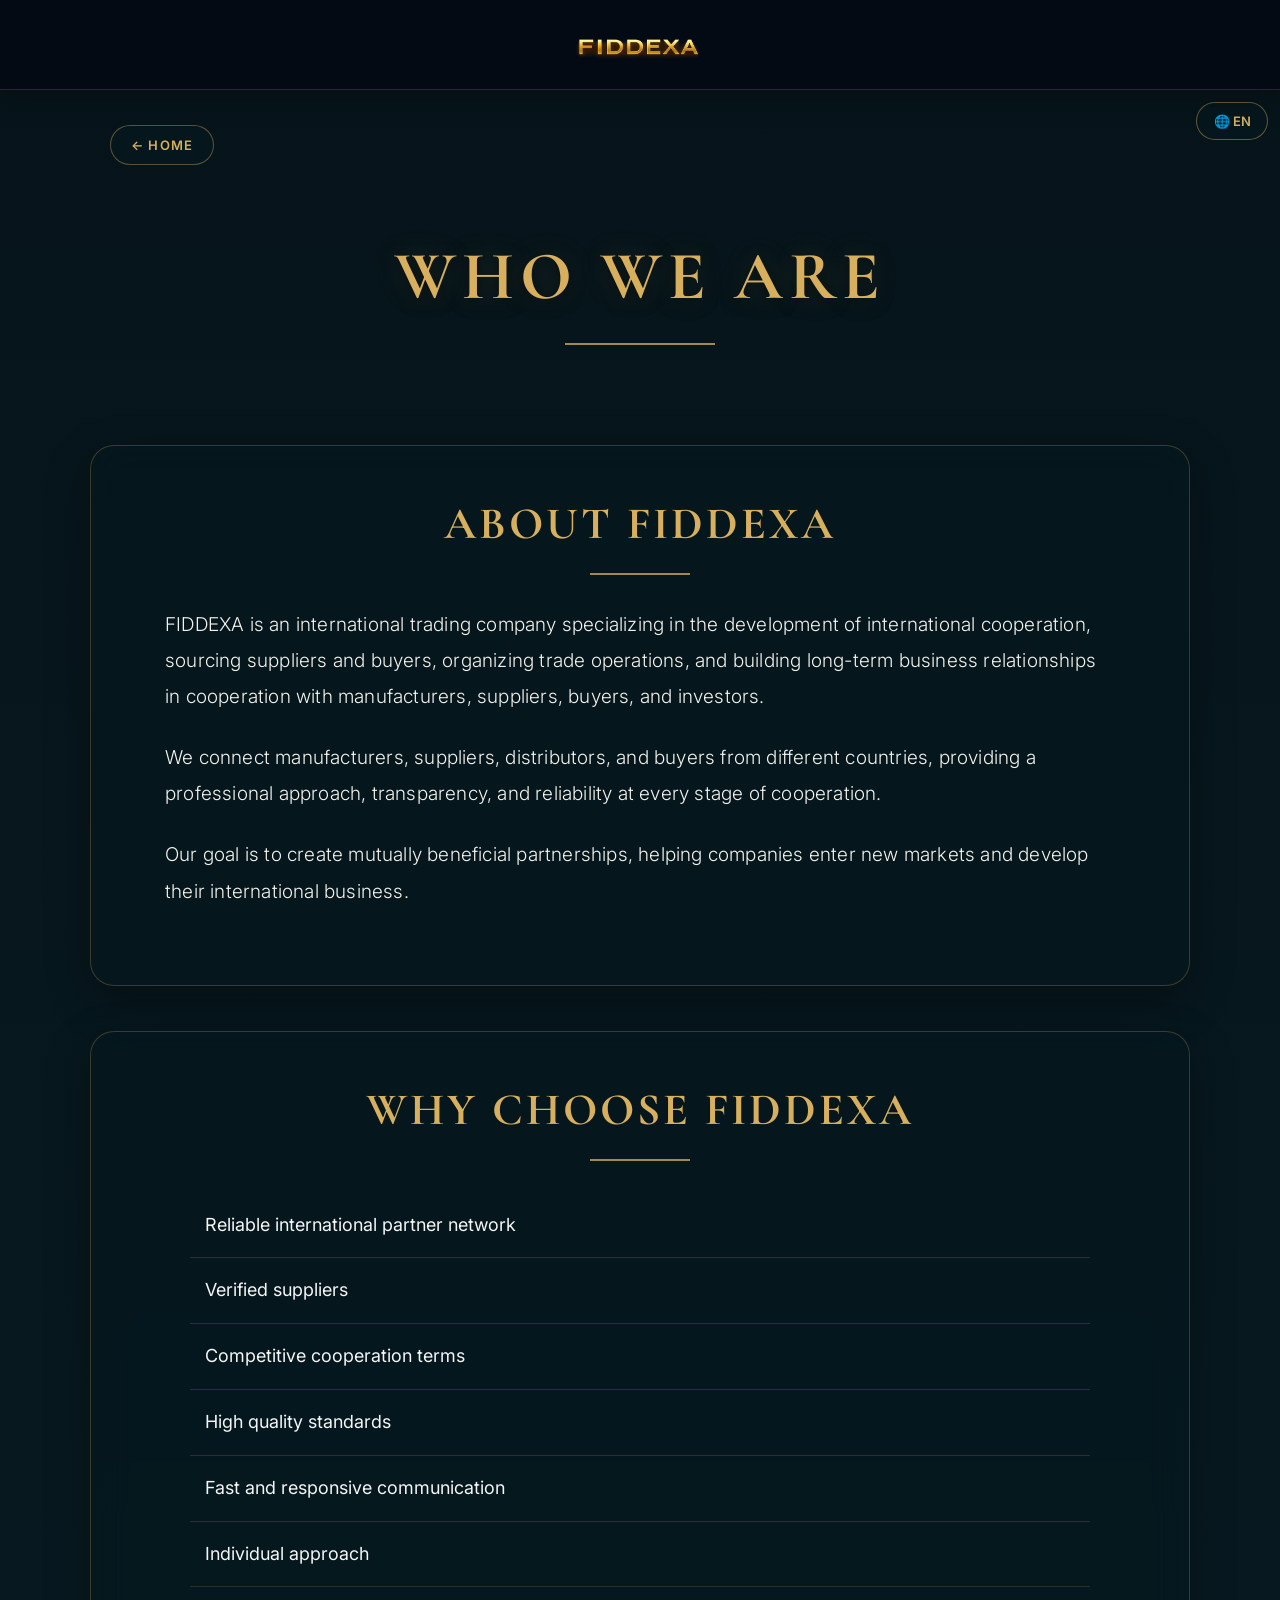
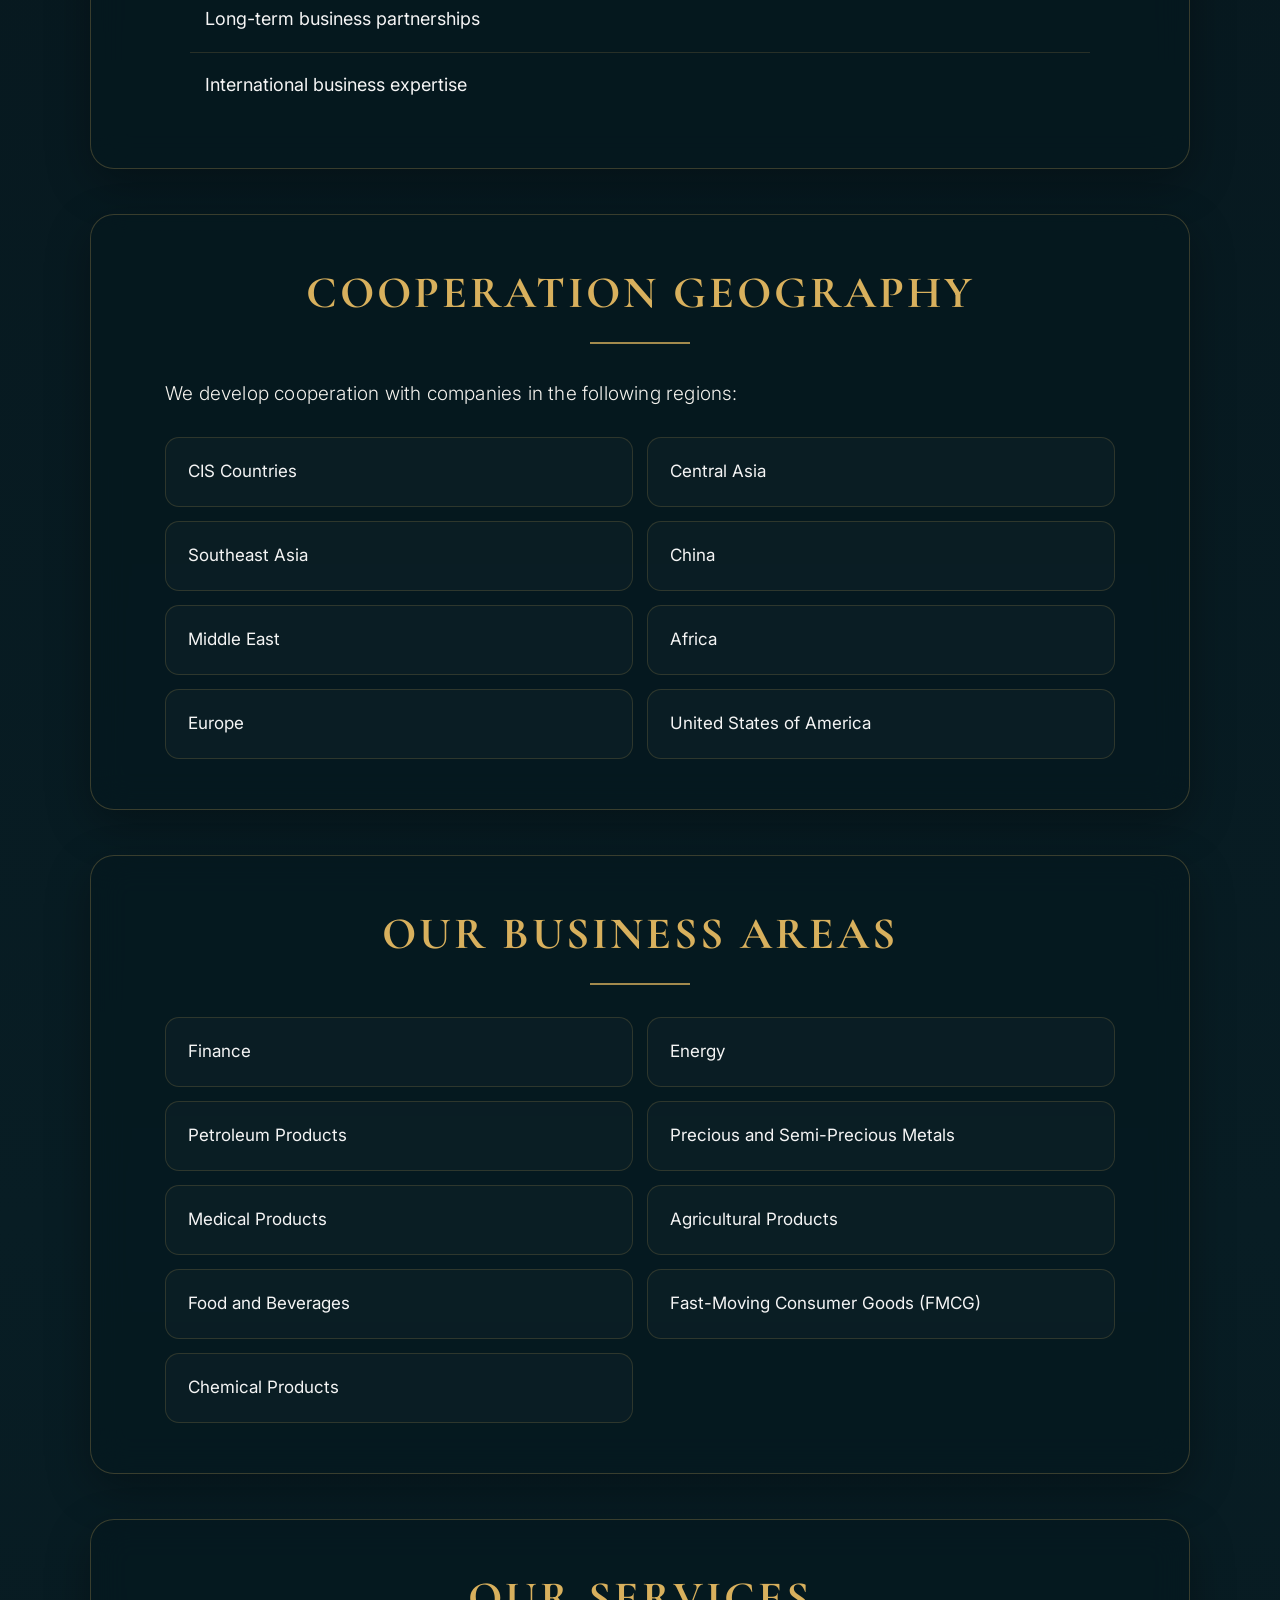
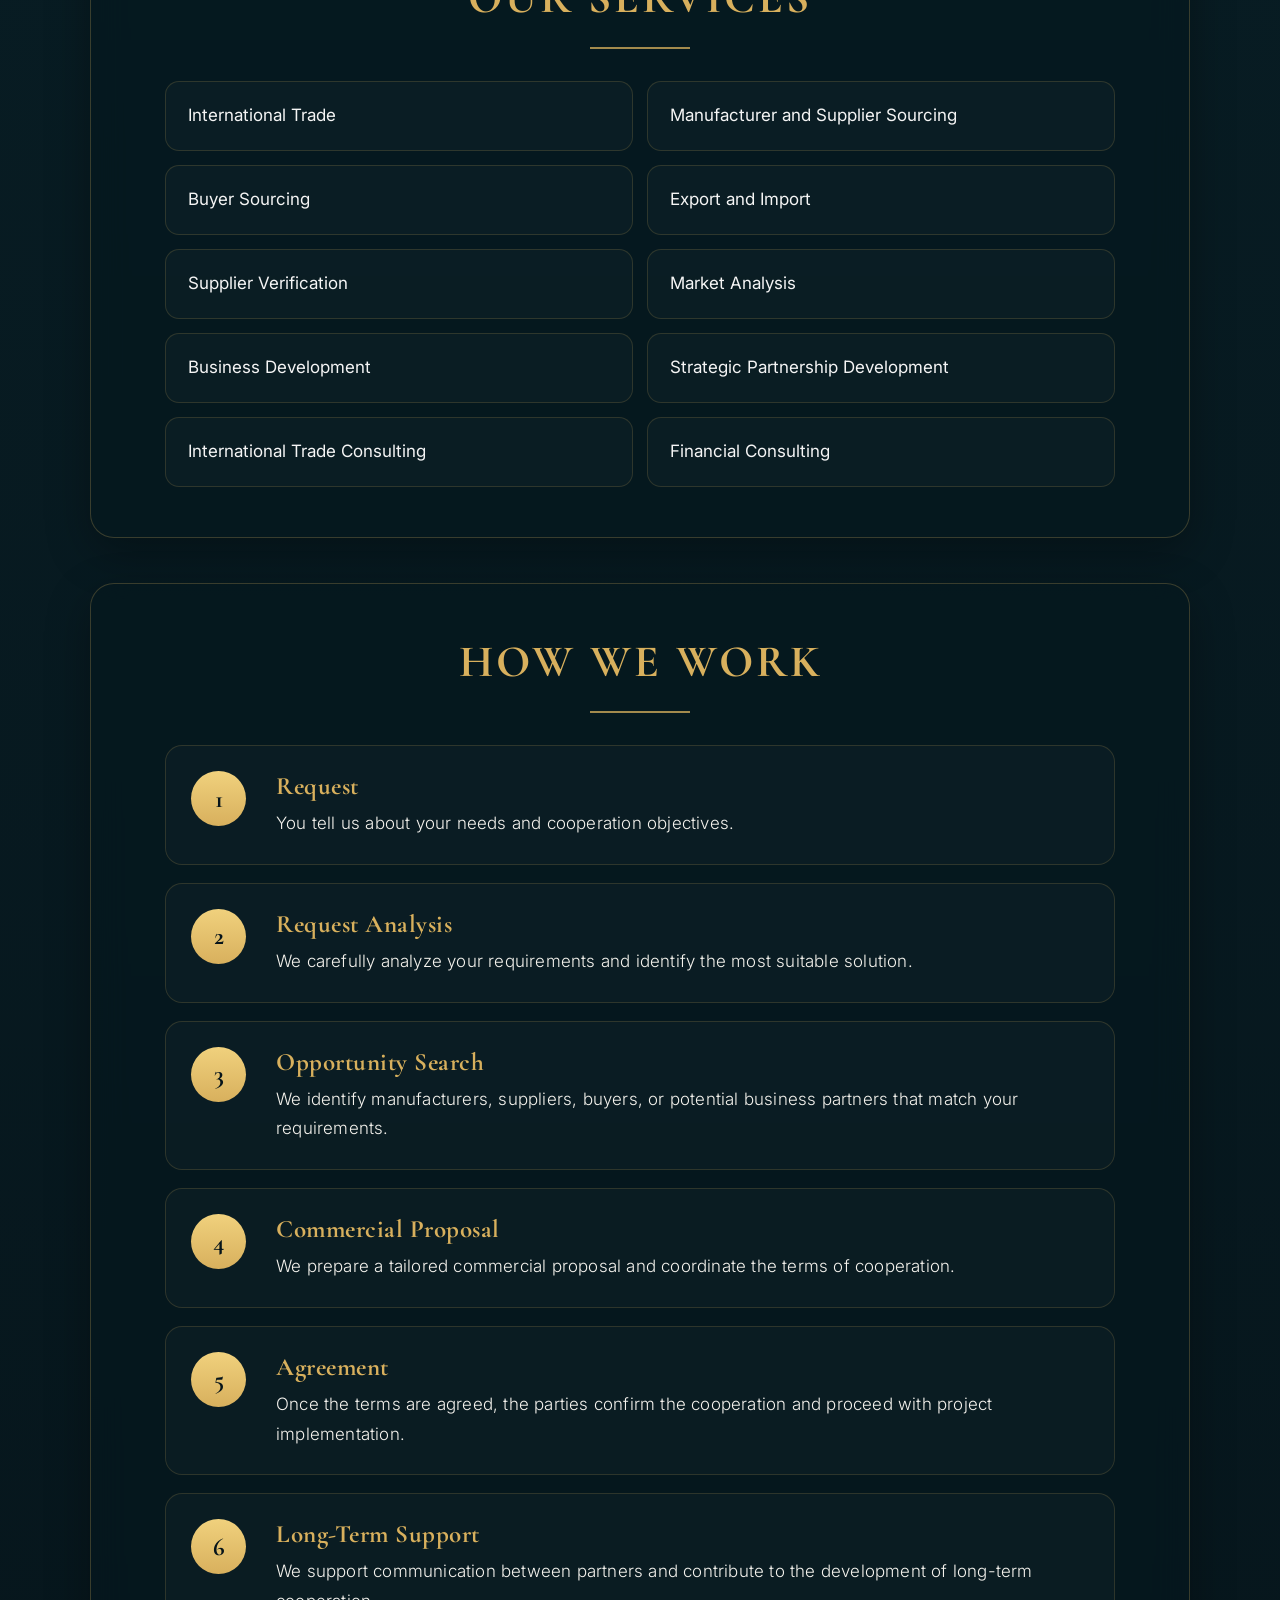
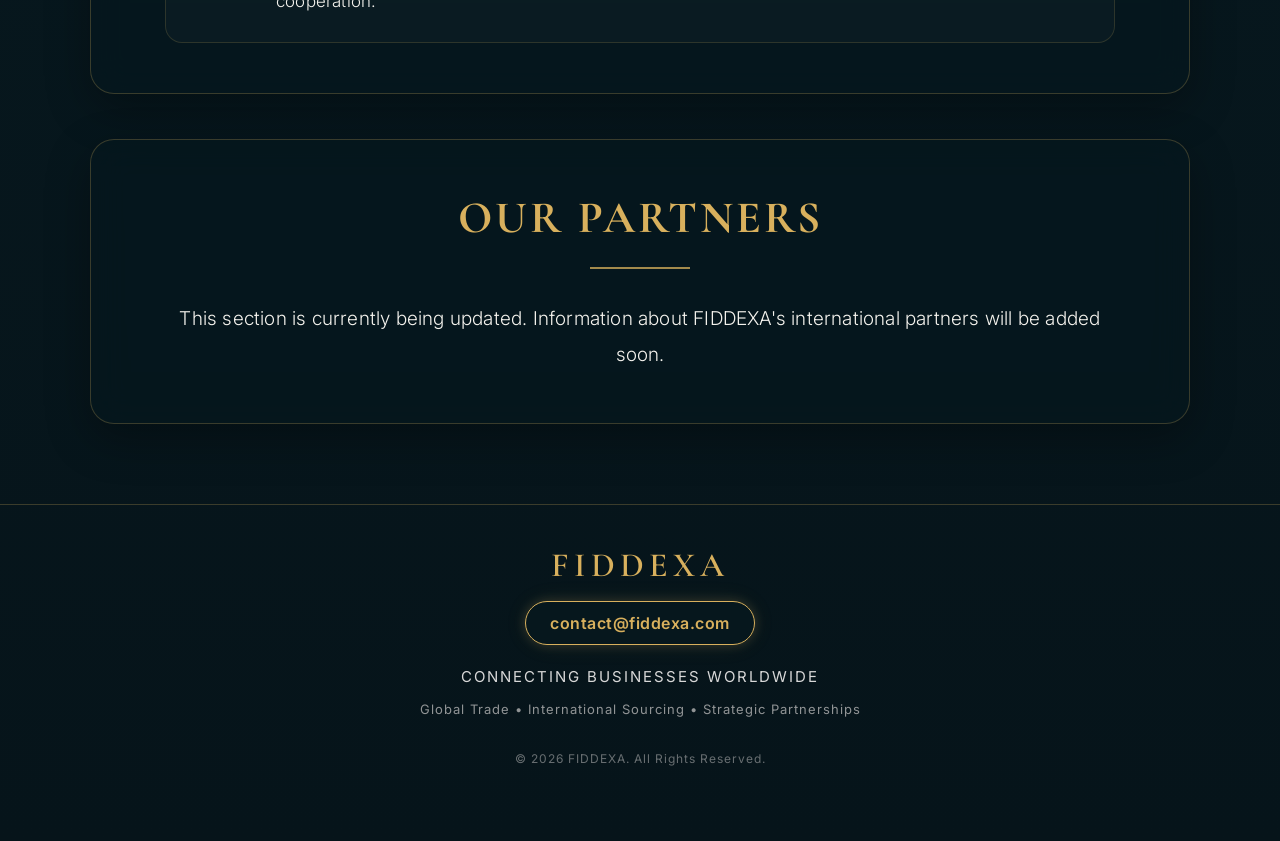
==== about.html @ 06b6c402 "Fix media query syntax in about.html" ====
<!DOCTYPE html>
<html lang="en">

<head>

<meta charset="UTF-8">
<meta name="viewport" content="width=device-width, initial-scale=1.0">

<title>Who We Are | FIDDEXA</title>

<meta name="description"
content="Learn about FIDDEXA, our international business network, areas of expertise, services and approach to global cooperation.">

<link rel="icon" type="image/x-icon" href="favicon.ico">
<link rel="icon" type="image/png" sizes="16x16" href="favicon-16x16.png">
<link rel="icon" type="image/png" sizes="32x32" href="favicon-32x32.png">
<link rel="apple-touch-icon" sizes="180x180" href="apple-touch-icon.png">
<link rel="manifest" href="site.webmanifest">

<meta name="theme-color" content="#06141a">

<link rel="preconnect" href="https://fonts.googleapis.com">
<link rel="preconnect" href="https://fonts.gstatic.com" crossorigin>

<link href="https://fonts.googleapis.com/css2?family=Cormorant+Garamond:wght@500;600;700&family=Inter:wght@300;400;500;600&display=swap" rel="stylesheet">

<style>

/* =========================
   BASIC SETTINGS
========================= */

*{
    margin:0;
    padding:0;
    box-sizing:border-box;
}

html{
    scroll-behavior:smooth;
}

body{
    padding-top:90px;

    background:
    linear-gradient(
        180deg,
        #06141a 0%,
        #081d24 50%,
        #06141a 100%
    );

    font-family:'Inter',sans-serif;
    color:#f5f5f5;

    overflow-x:hidden;
}

.container{
    width:100%;
    max-width:1920px;
    margin:0 auto;
    padding-bottom:50px;
}


/* =========================
   FIXED HEADER
========================= */

.top-header{
    position:fixed;

    top:0;
    left:0;

    width:100%;
    height:90px;

    display:flex;
    align-items:center;
    justify-content:center;

    padding-top:16px;

    background:rgba(4,10,20,.88);

    backdrop-filter:blur(12px);
    -webkit-backdrop-filter:blur(12px);

    border-bottom:
    1px solid rgba(216,176,93,.18);

    box-shadow:
    0 8px 30px rgba(0,0,0,.25);

    z-index:9999;
}

.logo-link{
    display:inline-block;
}

.logo-link img{
    width:230px;
    height:auto;
    display:block;

    transition:
    transform .3s ease,
    filter .3s ease;
}

.logo-link img:hover{
    transform:scale(1.04);

    filter:
    drop-shadow(
        0 0 18px rgba(216,176,93,.65)
    );
}


/* =========================
   LANGUAGE SWITCHER
========================= */

.language-switcher{
    position:fixed;

    top:102px;
    right:12px;

    z-index:9000;
}

.lang-btn{
    width:72px;
    height:38px;

    padding:0;

    display:flex;
    align-items:center;
    justify-content:center;
    gap:5px;

    background:rgba(6,24,30,.94);

    color:#d8b05d;

    border:
    1px solid rgba(216,176,93,.45);

    border-radius:999px;

    font-family:'Inter',sans-serif;

    font-size:13px;
    font-weight:600;

    cursor:pointer;

    backdrop-filter:blur(12px);
    -webkit-backdrop-filter:blur(12px);
}

.lang-menu{
    display:none;

    position:absolute;

    top:52px;
    right:0;

    width:140px;

    background:rgba(6,24,30,.98);

    border:
    1px solid rgba(216,176,93,.35);

    border-radius:14px;

    overflow:hidden;

    box-shadow:
    0 12px 30px rgba(0,0,0,.45);
}

.lang-menu a{
    display:block;

    padding:11px 15px;

    color:#ffffff;

    text-decoration:none;

    font-size:14px;
    font-weight:500;

    transition:
    background .25s ease,
    color .25s ease;
}

.lang-menu a:hover{
    background:
    rgba(216,176,93,.15);

    color:#d8b05d;
}


/* =========================
   BACK BUTTON
========================= */

.back-wrap{
    width:100%;
    max-width:1100px;

    margin:35px auto 20px;

    padding:0 20px;
}

.back-btn{
    display:inline-flex;

    align-items:center;
    justify-content:center;

    gap:9px;

    padding:11px 20px;

    border:
    1px solid rgba(216,176,93,.40);

    border-radius:999px;

    background:
    rgba(6,24,30,.70);

    color:#d8b05d;

    text-decoration:none;

    font-size:13px;
    font-weight:600;

    letter-spacing:1.2px;

    transition:
    transform .3s ease,
    background .3s ease,
    border-color .3s ease;
}

.back-btn:hover{
    transform:translateX(-3px);

    background:
    rgba(216,176,93,.10);

    border-color:#d8b05d;
}


/* =========================
   PAGE TITLE
========================= */

.page-intro{
    max-width:1100px;

    margin:25px auto 55px;

    padding:45px 25px;

    text-align:center;
}

.page-intro h1{
    font-family:
    'Cormorant Garamond',serif;

    font-size:68px;
    font-weight:700;

    letter-spacing:6px;

    color:#d8b05d;

    text-transform:uppercase;

    text-shadow:
    0 3px 15px rgba(0,0,0,.60),
    0 0 30px rgba(216,176,93,.18);
}

.page-intro-line{
    width:150px;
    height:2px;

    margin:25px auto 0;

    background:#d8b05d;

    opacity:.75;
}


/* =========================
   CONTENT SECTIONS
========================= */

.section{
    max-width:1100px;

    margin:0 auto 45px;

    padding:50px 55px;

    background:
    rgba(6,24,30,.64);

    backdrop-filter:blur(18px);
    -webkit-backdrop-filter:blur(18px);

    border:
    1px solid rgba(216,176,93,.25);

    border-radius:24px;

    box-shadow:
    0 15px 45px rgba(0,0,0,.30);
}

.section h2{
    font-family:
    'Cormorant Garamond',serif;

    font-size:45px;
    font-weight:700;

    text-align:center;

    letter-spacing:3px;

    text-transform:uppercase;

    color:#d8b05d;

    margin-bottom:22px;
}

.gold-line{
    width:100px;
    height:2px;

    background:#d8b05d;

    margin:0 auto 32px;

    opacity:.75;
}

.section p{
    max-width:950px;

    margin:0 auto 25px;

    font-size:19px;
    font-weight:300;

    line-height:1.9;

    letter-spacing:.2px;

    color:#f4f2ed;

    text-align:left;
}


/* =========================
   LISTS
========================= */

.info-list{
    list-style:none;

    max-width:900px;

    margin:15px auto 0;
}

.info-list li{
    position:relative;

    padding:
    18px 15px;

    font-size:18px;

    line-height:1.6;

    border-bottom:
    1px solid rgba(216,176,93,.16);
}

.info-list li:last-child{
    border-bottom:none;
}

/* =========================
   GRID
========================= */

.info-grid{
    display:grid;

    grid-template-columns:
    repeat(2,1fr);

    gap:14px;

    max-width:950px;

    margin:0 auto;
}

.info-card{
    padding:20px 22px;

    display:flex;
    align-items:center;

    min-height:70px;

    background:
    rgba(255,255,255,.025);

    border:
    1px solid rgba(216,176,93,.17);

    border-radius:14px;

    font-size:17px;

    line-height:1.5;

    transition:
    transform .3s ease,
    border-color .3s ease,
    background .3s ease;
}

.info-card:hover{
    transform:translateY(-2px);

    border-color:
    rgba(216,176,93,.48);

    background:
    rgba(216,176,93,.06);
}


/* =========================
   HOW WE WORK
========================= */

.steps{
    max-width:950px;

    margin:0 auto;

    display:flex;
    flex-direction:column;

    gap:18px;
}

.step{
    display:grid;

    grid-template-columns:
    65px 1fr;

    gap:20px;

    padding:25px;

    background:
    rgba(255,255,255,.025);

    border:
    1px solid rgba(216,176,93,.17);

    border-radius:17px;
}

.step-number{
    width:55px;
    height:55px;

    display:flex;
    align-items:center;
    justify-content:center;

    border-radius:50%;

    background:
    linear-gradient(
        180deg,
        #f0d17d,
        #d8b05d
    );

    color:#06141a;

    font-family:
    'Cormorant Garamond',serif;

    font-size:25px;
    font-weight:700;
}

.step-content h3{
    margin-bottom:8px;

    color:#d8b05d;

    font-family:
    'Cormorant Garamond',serif;

    font-size:25px;

    letter-spacing:.5px;
}

.step-content p{
    margin:0;

    font-size:17px;

    line-height:1.75;
}


/* =========================
   MOBILE
========================= */
   
@media(max-width:900px){

    body{
        padding-top:90px;
    }

    .container{
        padding:35px 15px 40px;
    }

    .logo-link img{
        width:200px;
    }

    .language-switcher{
        position:fixed;
        top:100px;
        right:12px;
        z-index:9000;
    }

    .lang-btn{
        height:38px;
    }

    .back-wrap{
        position:fixed;
        top:100px;
        left:14px;

        width:auto;
        margin:0;
        padding:0;

        z-index:9000;
    }

    .back-button{
        height:38px;
        min-height:38px;

        display:inline-flex;
        align-items:center;
        justify-content:center;

        padding:0 20px;

        font-size:14px;
        letter-spacing:1px;
        white-space:nowrap;
    }

    .page-intro{
        margin:55px auto 50px;
    }

    .page-intro h1{
        font-size:43px;
        letter-spacing:3px;
    }

    .page-intro-line{
        width:90px;
    }

    .section{
        margin:
        0 15px 30px;

        padding:
        32px 22px;

        border-radius:18px;
    }

    .section h2{
        font-size:32px;

        letter-spacing:1.8px;
    }

    .section p{
        font-size:16px;

        line-height:1.8;
    }

    .info-grid{
        grid-template-columns:1fr;
    }

    .info-card{
        font-size:16px;

        min-height:60px;
    }

    .info-list li{
        font-size:16px;
    }

    .step{
        grid-template-columns:
        48px 1fr;

        gap:14px;

        padding:20px 16px;
    }

    .step-number{
        width:45px;
        height:45px;

        font-size:21px;
    }

    .step-content h3{
        font-size:22px;
    }

    .step-content p{
        font-size:15px;
    }
/* ===== MOBILE COMPACT ABOUT PAGE ===== */

.section{
    padding:42px 22px;
    margin-bottom:26px;
}

.section h2{
    margin-bottom:18px;
}

.gold-line{
    margin:18px auto 30px;
}

.section p{
    line-height:1.65;
    margin-bottom:22px;
}


/* GEOGRAPHY / AREAS / SERVICES */

.info-grid{
    gap:14px;
}

.info-card{
    min-height:auto;
    padding:22px 24px;
}


/* WHY CHOOSE */

.info-list li{
    padding:18px 10px;
}


/* HOW WE WORK */

.steps{
    gap:18px;
}

.step{
    padding:24px 20px;
   }
}

</style>
</head>

<body id="top">

<!-- =========================
     HEADER
========================= -->

<header class="top-header">

    <a href="#top" class="logo-link">
        <img src="images/fiddexa-title.png" alt="FIDDEXA">
    </a>

</header>


<!-- =========================
     LANGUAGE SWITCHER
========================= -->

<div class="language-switcher">

    <button class="lang-btn" id="langBtn">
        🌐 EN
    </button>

    <div class="lang-menu" id="langMenu">

        <a href="#" data-lang="en">
            English
        </a>

        <a href="#" data-lang="zh">
            中文
        </a>

        <a href="#" data-lang="fr">
            Français
        </a>

        <a href="#" data-lang="es">
            Español
        </a>

        <a href="#" data-lang="ru">
            Русский
        </a>

        <a href="#" data-lang="hi">
            हिन्दी
        </a>

    </div>

</div>


<div class="container">


<!-- =========================
     BACK BUTTON
========================= -->

<div class="back-wrap">

    <a href="index.html"
       class="back-btn"
       id="backButton">

        ← HOME

    </a>

</div>


<!-- =========================
     PAGE TITLE
========================= -->

<section class="page-intro">

    <h1 id="pageTitle">
        WHO WE ARE
    </h1>

    <div class="page-intro-line"></div>

</section>


<!-- =========================
     ABOUT FIDDEXA
========================= -->

<section class="section">

    <h2 id="aboutTitle">
        ABOUT FIDDEXA
    </h2>

    <div class="gold-line"></div>

    <p id="aboutText1">
        FIDDEXA is an international trading company specializing
        in the development of international cooperation, sourcing
        suppliers and buyers, organizing trade operations, and
        building long-term business relationships in cooperation
        with manufacturers, suppliers, buyers, and investors.
    </p>

    <p id="aboutText2">
        We connect manufacturers, suppliers, distributors, and
        buyers from different countries, providing a professional
        approach, transparency, and reliability at every stage
        of cooperation.
    </p>

    <p id="aboutText3">
        Our goal is to create mutually beneficial partnerships,
        helping companies enter new markets and develop their
        international business.
    </p>

</section>


<!-- =========================
     WHY CHOOSE FIDDEXA
========================= -->

<section class="section">

    <h2 id="whyTitle">
        WHY CHOOSE FIDDEXA
    </h2>

    <div class="gold-line"></div>

    <ul class="info-list">

        <li id="why1">
            Reliable international partner network
        </li>

        <li id="why2">
            Verified suppliers
        </li>

        <li id="why3">
            Competitive cooperation terms
        </li>

        <li id="why4">
            High quality standards
        </li>

        <li id="why5">
            Fast and responsive communication
        </li>

        <li id="why6">
            Individual approach
        </li>

        <li id="why7">
            Long-term business partnerships
        </li>

        <li id="why8">
            International business expertise
        </li>

    </ul>

</section>


<!-- =========================
     COOPERATION GEOGRAPHY
========================= -->

<section class="section">

    <h2 id="geographyTitle">
        COOPERATION GEOGRAPHY
    </h2>

    <div class="gold-line"></div>

    <p id="geographyText">
        We develop cooperation with companies in the following
        regions:
    </p>

    <div class="info-grid">

        <div class="info-card"
             id="geo1">
            CIS Countries
        </div>

        <div class="info-card"
             id="geo2">
            Central Asia
        </div>

        <div class="info-card"
             id="geo3">
            Southeast Asia
        </div>

        <div class="info-card"
             id="geo4">
            China
        </div>

        <div class="info-card"
             id="geo5">
            Middle East
        </div>

        <div class="info-card"
             id="geo6">
            Africa
        </div>

        <div class="info-card"
             id="geo7">
            Europe
        </div>

        <div class="info-card"
             id="geo8">
            United States of America
        </div>

    </div>

</section>


<!-- =========================
     OUR BUSINESS AREAS
========================= -->

<section class="section">

    <h2 id="areasTitle">
        OUR BUSINESS AREAS
    </h2>

    <div class="gold-line"></div>

    <div class="info-grid">

    <div class="info-card" id="area1">
        Finance
    </div>

    <div class="info-card" id="area2">
        Energy
    </div>

    <div class="info-card" id="area3">
        Petroleum Products
    </div>

    <div class="info-card" id="area4">
        Precious and Semi-Precious Metals
    </div>

    <div class="info-card" id="area5">
        Medical Products
    </div>

    <div class="info-card" id="area6">
        Agricultural Products
    </div>

    <div class="info-card" id="area7">
        Food and Beverages
    </div>

    <div class="info-card" id="area8">
        Fast-Moving Consumer Goods (FMCG)
    </div>

    <div class="info-card" id="area9">
        Chemical Products
    </div>

    </div>

  </section>
  <!-- =========================
     OUR SERVICES
========================= -->

<section class="section">

    <h2 id="servicesTitle">
        OUR SERVICES
    </h2>

    <div class="gold-line"></div>

    <div class="info-grid">

        <div class="info-card" id="service1">
            International Trade
        </div>

        <div class="info-card" id="service2">
            Manufacturer and Supplier Sourcing
        </div>

        <div class="info-card" id="service3">
            Buyer Sourcing
        </div>

        <div class="info-card" id="service4">
            Export and Import
        </div>

        <div class="info-card" id="service5">
            Supplier Verification
        </div>

        <div class="info-card" id="service6">
            Market Analysis
        </div>

        <div class="info-card" id="service7">
            Business Development
        </div>

        <div class="info-card" id="service8">
            Strategic Partnership Development
        </div>

        <div class="info-card" id="service9">
            International Trade Consulting
        </div>

        <div class="info-card" id="service10">
            Financial Consulting
        </div>

    </div>

</section>


<!-- =========================
     HOW WE WORK
========================= -->

<section class="section">

    <h2 id="workTitle">
        HOW WE WORK
    </h2>

    <div class="gold-line"></div>


    <div class="steps">


        <!-- STEP 1 -->

        <div class="step">

            <div class="step-number">
                1
            </div>

            <div class="step-content">

                <h3 id="step1Title">
                    Request
                </h3>

                <p id="step1Text">
                    You tell us about your needs and
                    cooperation objectives.
                </p>

            </div>

        </div>


        <!-- STEP 2 -->

        <div class="step">

            <div class="step-number">
                2
            </div>

            <div class="step-content">

                <h3 id="step2Title">
                    Request Analysis
                </h3>

                <p id="step2Text">
                    We carefully analyze your requirements
                    and identify the most suitable solution.
                </p>

            </div>

        </div>


        <!-- STEP 3 -->

        <div class="step">

            <div class="step-number">
                3
            </div>

            <div class="step-content">

                <h3 id="step3Title">
                    Opportunity Search
                </h3>

                <p id="step3Text">
                    We identify manufacturers, suppliers,
                    buyers, or potential business partners
                    that match your requirements.
                </p>

            </div>

        </div>


        <!-- STEP 4 -->

        <div class="step">

            <div class="step-number">
                4
            </div>

            <div class="step-content">

                <h3 id="step4Title">
                    Commercial Proposal
                </h3>

                <p id="step4Text">
                    We prepare a tailored commercial proposal
                    and coordinate the terms of cooperation.
                </p>

            </div>

        </div>


        <!-- STEP 5 -->

        <div class="step">

            <div class="step-number">
                5
            </div>

            <div class="step-content">

                <h3 id="step5Title">
                    Agreement
                </h3>

                <p id="step5Text">
                    Once the terms are agreed, the parties
                    confirm the cooperation and proceed
                    with project implementation.
                </p>

            </div>

        </div>


        <!-- STEP 6 -->

        <div class="step">

            <div class="step-number">
                6
            </div>

            <div class="step-content">

                <h3 id="step6Title">
                    Long-Term Support
                </h3>

                <p id="step6Text">
                    We support communication between partners
                    and contribute to the development of
                    long-term cooperation.
                </p>

            </div>

        </div>


    </div>

</section>


<!-- =========================
     OUR PARTNERS
========================= -->

<section class="section">

    <h2 id="partnersTitle">
        OUR PARTNERS
    </h2>

    <div class="gold-line"></div>

    <p id="partnersText"
       style="
       text-align:center;
       margin-bottom:0;
       ">

        This section is currently being updated.
        Information about FIDDEXA's international
        partners will be added soon.

    </p>

</section>


<!-- =========================
     FOOTER
========================= -->

<footer style="
margin-top:80px;
padding:40px 20px 25px;
text-align:center;
border-top:1px solid rgba(216,176,93,.25);
color:#b8b8b8;
">


    <!-- FIDDEXA -->

    <div style="
    font-family:'Cormorant Garamond',serif;
    font-size:34px;
    font-weight:600;
    color:#d8b05d;
    letter-spacing:5px;
    margin-bottom:15px;
    ">

        FIDDEXA

    </div>


    <!-- EMAIL -->

    <div style="
    margin-bottom:22px;
    ">

        <a href="mailto:contact@fiddexa.com"
           style="
           display:inline-flex;
           align-items:center;
           justify-content:center;

           padding:11px 24px;

           border:
           1.5px solid #d8b05d;

           border-radius:999px;

           background:
           rgba(6,24,30,.75);

           color:#d8b05d;

           text-decoration:none;

           font-family:'Inter',sans-serif;

           font-size:16px;
           font-weight:600;

           letter-spacing:.5px;

           box-shadow:
           0 0 12px rgba(216,176,93,.20),
           0 0 24px rgba(216,176,93,.08);
           ">

            contact@fiddexa.com

        </a>

    </div>


    <!-- SLOGAN -->

    <div id="footerSlogan"
         style="
         font-size:15px;
         letter-spacing:2px;
         margin-bottom:12px;
         color:#d8d8d8;
         ">

        CONNECTING BUSINESSES WORLDWIDE

    </div>


    <!-- SERVICES -->

    <div id="footerServices"
         style="
         font-size:13px;
         letter-spacing:1px;
         line-height:1.8;
         opacity:.78;
         ">

        Global Trade • International Sourcing • Strategic Partnerships

    </div>


    <!-- COPYRIGHT -->

    <div id="footerCopy"
         style="
         margin-top:30px;
         font-size:12px;
         letter-spacing:1px;
         opacity:.55;
         ">

        © 2026 FIDDEXA. All Rights Reserved.

    </div>


</footer>


</div>
<!-- END .container -->
  <script>

/* =========================
   LANGUAGE SYSTEM
========================= */

const langBtn = document.getElementById("langBtn");
const langMenu = document.getElementById("langMenu");

/* =========================
   ENGLISH
========================= */

const translations = {

en: {

    langButton: "🌐 EN",

    backButton: "← HOME",

    pageTitle: "WHO WE ARE",


    /* ABOUT FIDDEXA */

    aboutTitle: "ABOUT FIDDEXA",

    aboutText1:
    "FIDDEXA is an international trading company specializing in the development of international cooperation, sourcing suppliers and buyers, organizing trade operations, and building long-term business relationships in cooperation with manufacturers, suppliers, buyers, and investors.",

    aboutText2:
    "We connect manufacturers, suppliers, distributors, and buyers from different countries, providing a professional approach, transparency, and reliability at every stage of cooperation.",

    aboutText3:
    "Our goal is to create mutually beneficial partnerships, helping companies enter new markets and develop their international business.",


    /* WHY CHOOSE FIDDEXA */

    whyTitle: "WHY CHOOSE FIDDEXA",

    why1:
    "Reliable international partner network",

    why2:
    "Verified suppliers",

    why3:
    "Competitive cooperation terms",

    why4:
    "High quality standards",

    why5:
    "Fast and responsive communication",

    why6:
    "Individual approach",

    why7:
    "Long-term business partnerships",

    why8:
    "International business expertise",


    /* COOPERATION GEOGRAPHY */

    geographyTitle:
    "COOPERATION GEOGRAPHY",

    geographyText:
    "We develop cooperation with companies in the following regions:",

    geo1:
    "CIS Countries",

    geo2:
    "Central Asia",

    geo3:
    "Southeast Asia",

    geo4:
    "China",

    geo5:
    "Middle East",

    geo6:
    "Africa",

    geo7:
    "Europe",

    geo8:
    "United States of America",


    /* OUR BUSINESS AREAS */

    areasTitle:
    "OUR BUSINESS AREAS",

    area1:
    "Finance",

    area2:
    "Energy",

    area3:
    "Petroleum Products",

    area4:
    "Precious and Semi-Precious Metals",

    area5:
    "Medical Products",

    area6:
    "Agricultural Products",

    area7:
    "Food and Beverages",

    area8:
    "Fast-Moving Consumer Goods (FMCG)",

    area9:
    "Chemical Products",


    /* OUR SERVICES */

    servicesTitle:
    "OUR SERVICES",

    service1:
    "International Trade",

    service2:
    "Manufacturer and Supplier Sourcing",

    service3:
    "Buyer Sourcing",

    service4:
    "Export and Import",

    service5:
    "Supplier Verification",

    service6:
    "Market Analysis",

    service7:
    "Business Development",

    service8:
    "Strategic Partnership Development",

    service9:
    "International Trade Consulting",

    service10:
    "Financial Consulting",


    /* HOW WE WORK */

    workTitle:
    "HOW WE WORK",


    /* STEP 1 */

    step1Title:
    "Request",

    step1Text:
    "You tell us about your needs and cooperation objectives.",


    /* STEP 2 */

    step2Title:
    "Request Analysis",

    step2Text:
    "We carefully analyze your requirements and identify the most suitable solution.",


    /* STEP 3 */

    step3Title:
    "Opportunity Search",

    step3Text:
    "We identify manufacturers, suppliers, buyers, or potential business partners that match your requirements.",


    /* STEP 4 */

    step4Title:
    "Commercial Proposal",

    step4Text:
    "We prepare a tailored commercial proposal and coordinate the terms of cooperation.",


    /* STEP 5 */

    step5Title:
    "Agreement",

    step5Text:
    "Once the terms are agreed, the parties confirm the cooperation and proceed with project implementation.",


    /* STEP 6 */

    step6Title:
    "Long-Term Support",

    step6Text:
    "We support communication between partners and contribute to the development of long-term cooperation.",


    /* OUR PARTNERS */

    partnersTitle:
    "OUR PARTNERS",

    partnersText:
    "This section is currently being updated. Information about FIDDEXA's international partners will be added soon.",


    /* FOOTER */

    footerSlogan:
    "CONNECTING BUSINESSES WORLDWIDE",

    footerServices:
    "Global Trade • International Sourcing • Strategic Partnerships",

    footerCopy:
    "© 2026 FIDDEXA. All Rights Reserved."

},
  /* =========================
   CHINESE
========================= */

zh: {

    langButton: "🌐 中文",

    backButton: "← 返回首页",

    pageTitle: "关于我们",


    /* ABOUT FIDDEXA */

    aboutTitle: "关于 FIDDEXA",

    aboutText1:
    "FIDDEXA 是一家国际贸易公司，专注于发展国际合作、寻找供应商和买家、组织贸易业务，并通过与制造商、供应商、买家和投资者合作建立长期商业关系。",

    aboutText2:
    "我们连接来自不同国家的制造商、供应商、分销商和买家，并在合作的每一个阶段提供专业、透明和可靠的服务。",

    aboutText3:
    "我们的目标是建立互利共赢的合作伙伴关系，帮助企业进入新的市场并发展国际业务。",


    /* WHY CHOOSE FIDDEXA */

    whyTitle: "为什么选择 FIDDEXA",

    why1:
    "可靠的国际合作伙伴网络",

    why2:
    "经过验证的供应商",

    why3:
    "具有竞争力的合作条件",

    why4:
    "高质量标准",

    why5:
    "快速高效的沟通与反馈",

    why6:
    "个性化服务",

    why7:
    "长期商业合作伙伴关系",

    why8:
    "国际商业专业经验",


    /* COOPERATION GEOGRAPHY */

    geographyTitle:
    "合作区域",

    geographyText:
    "我们积极与以下地区的企业发展合作：",

    geo1:
    "独联体国家",

    geo2:
    "中亚",

    geo3:
    "东南亚",

    geo4:
    "中国",

    geo5:
    "中东",

    geo6:
    "非洲",

    geo7:
    "欧洲",

    geo8:
    "美国",


    /* OUR BUSINESS AREAS */

    areasTitle:
    "我们的业务领域",

    area1:
    "金融",

    area2:
    "能源",

    area3:
    "石油产品",

    area4:
    "贵金属和半贵金属",

    area5:
    "医疗产品",

    area6:
    "农产品",

    area7:
    "食品和饮料",

    area8:
    "快速消费品（FMCG）",

    area9:
    "化工产品",


    /* OUR SERVICES */

    servicesTitle:
    "我们的服务",

    service1:
    "国际贸易",

    service2:
    "寻找制造商和供应商",

    service3:
    "寻找买家",

    service4:
    "出口与进口",

    service5:
    "供应商审核",

    service6:
    "市场分析",

    service7:
    "业务发展",

    service8:
    "战略合作伙伴关系发展",

    service9:
    "国际贸易咨询",

    service10:
    "金融咨询",


    /* HOW WE WORK */

    workTitle:
    "我们的合作流程",


    /* STEP 1 */

    step1Title:
    "接收需求",

    step1Text:
    "您向我们介绍您的需求以及合作目标。",


    /* STEP 2 */

    step2Title:
    "需求分析",

    step2Text:
    "我们认真分析您的具体要求，并确定最合适的解决方案。",


    /* STEP 3 */

    step3Title:
    "寻找合作机会",

    step3Text:
    "我们根据您的要求寻找合适的制造商、供应商、买家或潜在商业合作伙伴。",


    /* STEP 4 */

    step4Title:
    "商业方案",

    step4Text:
    "我们为您准备个性化的商业方案，并协调双方的合作条件。",


    /* STEP 5 */

    step5Title:
    "签订协议",

    step5Text:
    "双方就合作条件达成一致后，确认合作关系并开始项目实施。",


    /* STEP 6 */

    step6Title:
    "长期支持",

    step6Text:
    "我们持续支持合作伙伴之间的沟通，并促进长期稳定的商业合作。",


    /* OUR PARTNERS */

    partnersTitle:
    "我们的合作伙伴",

    partnersText:
    "本栏目正在更新中。FIDDEXA 国际合作伙伴的相关信息将陆续添加。",


    /* FOOTER */

    footerSlogan:
    "连接全球企业",

    footerServices:
    "国际贸易 • 全球采购 • 战略合作伙伴关系",

    footerCopy:
    "© 2026 FIDDEXA。版权所有。"

},


/* =========================
   RUSSIAN
========================= */

ru: {

    langButton: "🌐 RU",

    backButton: "← ГЛАВНАЯ",

    pageTitle: "О НАС",


    /* ABOUT FIDDEXA */

    aboutTitle: "О КОМПАНИИ FIDDEXA",

    aboutText1:
    "FIDDEXA — международная торговая компания, специализирующаяся на развитии международного сотрудничества, поиске поставщиков и покупателей, организации торговых операций и построении долгосрочных деловых отношений в сотрудничестве с производителями, поставщиками, покупателями и инвесторами.",

    aboutText2:
    "Мы объединяем производителей, поставщиков, дистрибьюторов и покупателей из разных стран, предлагая профессиональный подход, прозрачность и надёжность на каждом этапе сотрудничества.",

    aboutText3:
    "Наша цель — создавать взаимовыгодные партнёрства, помогая компаниям выходить на новые рынки и развивать международный бизнес.",


    /* WHY CHOOSE FIDDEXA */

    whyTitle: "ПОЧЕМУ ВЫБИРАЮТ FIDDEXA",

    why1:
    "Надёжная международная сеть партнёров",

    why2:
    "Проверенные поставщики",

    why3:
    "Конкурентные условия сотрудничества",

    why4:
    "Высокие стандарты качества",

    why5:
    "Оперативная обратная связь",

    why6:
    "Индивидуальный подход",

    why7:
    "Долгосрочные партнёрские отношения",

    why8:
    "Международная деловая экспертиза",


    /* COOPERATION GEOGRAPHY */

    geographyTitle:
    "ГЕОГРАФИЯ СОТРУДНИЧЕСТВА",

    geographyText:
    "Мы развиваем сотрудничество с компаниями в следующих регионах:",

    geo1:
    "Страны СНГ",

    geo2:
    "Центральная Азия",

    geo3:
    "Юго-Восточная Азия",

    geo4:
    "Китай",

    geo5:
    "Ближний Восток",

    geo6:
    "Африка",

    geo7:
    "Европа",

    geo8:
    "Соединённые Штаты Америки",


    /* OUR BUSINESS AREAS */

    areasTitle:
    "НАШИ НАПРАВЛЕНИЯ",

    area1:
    "Финансы",

    area2:
    "Энергетика",

    area3:
    "Нефтепродукты",

    area4:
    "Драгоценные и полудрагоценные металлы",

    area5:
    "Медицинские товары",

    area6:
    "Сельскохозяйственная продукция",

    area7:
    "Продукты питания и напитки",

    area8:
    "Товары повседневного спроса (FMCG)",

    area9:
    "Химическая продукция",


    /* OUR SERVICES */

    servicesTitle:
    "НАШИ УСЛУГИ",

    service1:
    "Международная торговля",

    service2:
    "Поиск производителей и поставщиков",

    service3:
    "Поиск покупателей",

    service4:
    "Экспорт и импорт",

    service5:
    "Проверка поставщиков",

    service6:
    "Анализ рынка",

    service7:
    "Развитие бизнеса",

    service8:
    "Построение стратегических партнёрств",

    service9:
    "Консультации по международной торговле",

    service10:
    "Финансовый консалтинг",


    /* HOW WE WORK */

    workTitle:
    "КАК МЫ РАБОТАЕМ",


    /* STEP 1 */

    step1Title:
    "Получение запроса",

    step1Text:
    "Вы рассказываете нам о своих потребностях и целях сотрудничества.",


    /* STEP 2 */

    step2Title:
    "Анализ запроса",

    step2Text:
    "Мы внимательно изучаем ваши требования и подбираем оптимальное решение.",


    /* STEP 3 */

    step3Title:
    "Поиск возможностей",

    step3Text:
    "Подбираем производителей, поставщиков, покупателей или потенциальных деловых партнёров.",


    /* STEP 4 */

    step4Title:
    "Коммерческое предложение",

    step4Text:
    "Подготавливаем индивидуальное предложение и согласовываем условия сотрудничества.",


    /* STEP 5 */

    step5Title:
    "Заключение соглашения",

    step5Text:
    "После согласования условий стороны подтверждают сотрудничество и приступают к реализации проекта.",


    /* STEP 6 */

    step6Title:
    "Долгосрочное сопровождение",

    step6Text:
    "Мы поддерживаем взаимодействие между партнёрами и способствуем развитию долгосрочного сотрудничества.",


    /* OUR PARTNERS */

    partnersTitle:
    "НАШИ ПАРТНЁРЫ",

    partnersText:
    "Раздел находится в процессе наполнения. Информация о международных партнёрах FIDDEXA будет добавлена в ближайшее время.",


    /* FOOTER */

    footerSlogan:
    "СОЕДИНЯЕМ БИЗНЕС ПО ВСЕМУ МИРУ",

    footerServices:
    "Международная торговля • Глобальный поиск поставщиков • Стратегические партнёрства",

    footerCopy:
    "© 2026 FIDDEXA. Все права защищены."

},
  /* =========================
   FRENCH
========================= */

fr: {

    langButton: "🌐 FR",

    backButton: "← ACCUEIL",

    pageTitle: "QUI SOMMES-NOUS",


    /* ABOUT FIDDEXA */

    aboutTitle: "À PROPOS DE FIDDEXA",

    aboutText1:
    "FIDDEXA est une société de commerce international spécialisée dans le développement de la coopération internationale, la recherche de fournisseurs et d’acheteurs, l’organisation d’opérations commerciales et la création de relations d’affaires à long terme en collaboration avec des fabricants, fournisseurs, acheteurs et investisseurs.",

    aboutText2:
    "Nous mettons en relation des fabricants, fournisseurs, distributeurs et acheteurs de différents pays, en offrant une approche professionnelle, transparente et fiable à chaque étape de la coopération.",

    aboutText3:
    "Notre objectif est de créer des partenariats mutuellement avantageux, en aidant les entreprises à accéder à de nouveaux marchés et à développer leurs activités à l’international.",


    /* WHY CHOOSE FIDDEXA */

    whyTitle: "POURQUOI CHOISIR FIDDEXA",

    why1:
    "Réseau international fiable de partenaires",

    why2:
    "Fournisseurs vérifiés",

    why3:
    "Conditions de coopération compétitives",

    why4:
    "Normes de qualité élevées",

    why5:
    "Communication et réponse rapides",

    why6:
    "Approche personnalisée",

    why7:
    "Partenariats commerciaux à long terme",

    why8:
    "Expertise en affaires internationales",


    /* COOPERATION GEOGRAPHY */

    geographyTitle:
    "GÉOGRAPHIE DE NOTRE COOPÉRATION",

    geographyText:
    "Nous développons des relations de coopération avec des entreprises dans les régions suivantes :",

    geo1:
    "Pays de la CEI",

    geo2:
    "Asie centrale",

    geo3:
    "Asie du Sud-Est",

    geo4:
    "Chine",

    geo5:
    "Moyen-Orient",

    geo6:
    "Afrique",

    geo7:
    "Europe",

    geo8:
    "États-Unis d’Amérique",


    /* OUR BUSINESS AREAS */

    areasTitle:
    "NOS SECTEURS D’ACTIVITÉ",

    area1:
    "Finance",

    area2:
    "Énergie",

    area3:
    "Produits pétroliers",

    area4:
    "Métaux précieux et semi-précieux",

    area5:
    "Produits médicaux",

    area6:
    "Produits agricoles",

    area7:
    "Produits alimentaires et boissons",

    area8:
    "Produits de grande consommation (FMCG)",

    area9:
    "Produits chimiques",


    /* OUR SERVICES */

    servicesTitle:
    "NOS SERVICES",

    service1:
    "Commerce international",

    service2:
    "Recherche de fabricants et de fournisseurs",

    service3:
    "Recherche d’acheteurs",

    service4:
    "Exportation et importation",

    service5:
    "Vérification des fournisseurs",

    service6:
    "Analyse de marché",

    service7:
    "Développement commercial",

    service8:
    "Développement de partenariats stratégiques",

    service9:
    "Conseil en commerce international",

    service10:
    "Conseil financier",


    /* HOW WE WORK */

    workTitle:
    "COMMENT NOUS TRAVAILLONS",


    /* STEP 1 */

    step1Title:
    "Réception de la demande",

    step1Text:
    "Vous nous présentez vos besoins et vos objectifs de coopération.",


    /* STEP 2 */

    step2Title:
    "Analyse de la demande",

    step2Text:
    "Nous étudions attentivement vos exigences afin d’identifier la solution la plus adaptée.",


    /* STEP 3 */

    step3Title:
    "Recherche d’opportunités",

    step3Text:
    "Nous recherchons des fabricants, fournisseurs, acheteurs ou partenaires commerciaux potentiels correspondant à vos besoins.",


    /* STEP 4 */

    step4Title:
    "Proposition commerciale",

    step4Text:
    "Nous préparons une proposition personnalisée et coordonnons les conditions de coopération.",


    /* STEP 5 */

    step5Title:
    "Conclusion de l’accord",

    step5Text:
    "Après l’approbation des conditions, les parties confirment leur coopération et commencent la mise en œuvre du projet.",


    /* STEP 6 */

    step6Title:
    "Accompagnement à long terme",

    step6Text:
    "Nous facilitons la communication entre les partenaires et contribuons au développement d’une coopération durable.",


    /* OUR PARTNERS */

    partnersTitle:
    "NOS PARTENAIRES",

    partnersText:
    "Cette section est en cours de développement. Les informations sur les partenaires internationaux de FIDDEXA seront ajoutées prochainement.",


    /* FOOTER */

    footerSlogan:
    "CONNECTER LES ENTREPRISES DANS LE MONDE ENTIER",

    footerServices:
    "Commerce international • Sourcing mondial • Partenariats stratégiques",

    footerCopy:
    "© 2026 FIDDEXA. Tous droits réservés."

},


/* =========================
   SPANISH
========================= */

es: {

    langButton: "🌐 ES",

    backButton: "← INICIO",

    pageTitle: "QUIÉNES SOMOS",


    /* ABOUT FIDDEXA */

    aboutTitle: "SOBRE FIDDEXA",

    aboutText1:
    "FIDDEXA es una empresa de comercio internacional especializada en el desarrollo de la cooperación internacional, la búsqueda de proveedores y compradores, la organización de operaciones comerciales y la construcción de relaciones empresariales a largo plazo mediante la colaboración con fabricantes, proveedores, compradores e inversores.",

    aboutText2:
    "Conectamos fabricantes, proveedores, distribuidores y compradores de diferentes países, ofreciendo profesionalidad, transparencia y fiabilidad en cada etapa de la cooperación.",

    aboutText3:
    "Nuestro objetivo es crear asociaciones mutuamente beneficiosas, ayudando a las empresas a acceder a nuevos mercados y desarrollar sus negocios internacionales.",


    /* WHY CHOOSE FIDDEXA */

    whyTitle: "POR QUÉ ELEGIR FIDDEXA",

    why1:
    "Red internacional fiable de socios",

    why2:
    "Proveedores verificados",

    why3:
    "Condiciones competitivas de cooperación",

    why4:
    "Altos estándares de calidad",

    why5:
    "Comunicación y respuesta rápidas",

    why6:
    "Enfoque personalizado",

    why7:
    "Relaciones comerciales a largo plazo",

    why8:
    "Experiencia en negocios internacionales",


    /* COOPERATION GEOGRAPHY */

    geographyTitle:
    "GEOGRAFÍA DE COOPERACIÓN",

    geographyText:
    "Desarrollamos relaciones de cooperación con empresas en las siguientes regiones:",

    geo1:
    "Países de la CEI",

    geo2:
    "Asia Central",

    geo3:
    "Sudeste Asiático",

    geo4:
    "China",

    geo5:
    "Oriente Medio",

    geo6:
    "África",

    geo7:
    "Europa",

    geo8:
    "Estados Unidos de América",


    /* OUR BUSINESS AREAS */

    areasTitle:
    "NUESTRAS ÁREAS DE ACTIVIDAD",

    area1:
    "Finanzas",

    area2:
    "Energía",

    area3:
    "Productos petrolíferos",

    area4:
    "Metales preciosos y semipreciosos",

    area5:
    "Productos médicos",

    area6:
    "Productos agrícolas",

    area7:
    "Alimentos y bebidas",

    area8:
    "Productos de consumo masivo (FMCG)",

    area9:
    "Productos químicos",


    /* OUR SERVICES */

    servicesTitle:
    "NUESTROS SERVICIOS",

    service1:
    "Comercio internacional",

    service2:
    "Búsqueda de fabricantes y proveedores",

    service3:
    "Búsqueda de compradores",

    service4:
    "Exportación e importación",

    service5:
    "Verificación de proveedores",

    service6:
    "Análisis de mercado",

    service7:
    "Desarrollo empresarial",

    service8:
    "Desarrollo de asociaciones estratégicas",

    service9:
    "Consultoría en comercio internacional",

    service10:
    "Consultoría financiera",


    /* HOW WE WORK */

    workTitle:
    "CÓMO TRABAJAMOS",


    /* STEP 1 */

    step1Title:
    "Recepción de la solicitud",

    step1Text:
    "Nos informa sobre sus necesidades y objetivos de cooperación.",


    /* STEP 2 */

    step2Title:
    "Análisis de la solicitud",

    step2Text:
    "Analizamos cuidadosamente sus requisitos para encontrar la solución más adecuada.",


    /* STEP 3 */

    step3Title:
    "Búsqueda de oportunidades",

    step3Text:
    "Buscamos fabricantes, proveedores, compradores o posibles socios comerciales que se ajusten a sus necesidades.",


    /* STEP 4 */

    step4Title:
    "Propuesta comercial",

    step4Text:
    "Preparamos una propuesta personalizada y coordinamos las condiciones de cooperación.",


    /* STEP 5 */

    step5Title:
    "Formalización del acuerdo",

    step5Text:
    "Una vez acordadas las condiciones, las partes confirman la cooperación y comienzan la implementación del proyecto.",


    /* STEP 6 */

    step6Title:
    "Apoyo a largo plazo",

    step6Text:
    "Apoyamos la comunicación entre los socios y contribuimos al desarrollo de una cooperación empresarial a largo plazo.",


    /* OUR PARTNERS */

    partnersTitle:
    "NUESTROS SOCIOS",

    partnersText:
    "Esta sección se encuentra en proceso de actualización. Próximamente se añadirá información sobre los socios internacionales de FIDDEXA.",


    /* FOOTER */

    footerSlogan:
    "CONECTANDO EMPRESAS EN TODO EL MUNDO",

    footerServices:
    "Comercio internacional • Abastecimiento global • Asociaciones estratégicas",

    footerCopy:
    "© 2026 FIDDEXA. Todos los derechos reservados."

},


/* =========================
   HINDI
========================= */

hi: {

    langButton: "🌐 हिन्दी",

    backButton: "← होम",

    pageTitle: "हमारे बारे में",


    /* ABOUT FIDDEXA */

    aboutTitle: "FIDDEXA के बारे में",

    aboutText1:
    "FIDDEXA एक अंतरराष्ट्रीय व्यापार कंपनी है जो अंतरराष्ट्रीय सहयोग के विकास, आपूर्तिकर्ताओं और खरीदारों की खोज, व्यापारिक लेन-देन के आयोजन तथा निर्माताओं, आपूर्तिकर्ताओं, खरीदारों और निवेशकों के साथ सहयोग के माध्यम से दीर्घकालिक व्यावसायिक संबंध स्थापित करने में विशेषज्ञता रखती है।",

    aboutText2:
    "हम विभिन्न देशों के निर्माताओं, आपूर्तिकर्ताओं, वितरकों और खरीदारों को जोड़ते हैं तथा सहयोग के प्रत्येक चरण में पेशेवर दृष्टिकोण, पारदर्शिता और विश्वसनीयता प्रदान करते हैं।",

    aboutText3:
    "हमारा लक्ष्य पारस्परिक रूप से लाभकारी साझेदारियाँ बनाना, कंपनियों को नए बाजारों में प्रवेश करने में सहायता करना और उनके अंतरराष्ट्रीय व्यवसाय के विकास में योगदान देना है।",


    /* WHY CHOOSE FIDDEXA */

    whyTitle:
    "FIDDEXA को क्यों चुनें",

    why1:
    "विश्वसनीय अंतरराष्ट्रीय साझेदार नेटवर्क",

    why2:
    "सत्यापित आपूर्तिकर्ता",

    why3:
    "प्रतिस्पर्धी सहयोग की शर्तें",

    why4:
    "उच्च गुणवत्ता मानक",

    why5:
    "त्वरित प्रतिक्रिया और पेशेवर संचार",

    why6:
    "व्यक्तिगत दृष्टिकोण",

    why7:
    "दीर्घकालिक व्यावसायिक साझेदारी",

    why8:
    "अंतरराष्ट्रीय व्यापार विशेषज्ञता",


    /* COOPERATION GEOGRAPHY */

    geographyTitle:
    "सहयोग का भौगोलिक क्षेत्र",

    geographyText:
    "हम निम्नलिखित क्षेत्रों की कंपनियों के साथ सहयोग विकसित करते हैं:",

    geo1:
    "CIS देश",

    geo2:
    "मध्य एशिया",

    geo3:
    "दक्षिण-पूर्व एशिया",

    geo4:
    "चीन",

    geo5:
    "मध्य पूर्व",

    geo6:
    "अफ्रीका",

    geo7:
    "यूरोप",

    geo8:
    "संयुक्त राज्य अमेरिका",


    /* OUR BUSINESS AREAS */

    areasTitle:
    "हमारे व्यावसायिक क्षेत्र",

    area1:
    "वित्त",

    area2:
    "ऊर्जा",

    area3:
    "पेट्रोलियम उत्पाद",

    area4:
    "कीमती और अर्ध-कीमती धातुएँ",

    area5:
    "चिकित्सा उत्पाद",

    area6:
    "कृषि उत्पाद",

    area7:
    "खाद्य और पेय पदार्थ",

    area8:
    "दैनिक उपभोग की वस्तुएँ (FMCG)",

    area9:
    "रासायनिक उत्पाद",


    /* OUR SERVICES */

    servicesTitle:
    "हमारी सेवाएँ",

    service1:
    "अंतरराष्ट्रीय व्यापार",

    service2:
    "निर्माताओं और आपूर्तिकर्ताओं की खोज",

    service3:
    "खरीदारों की खोज",

    service4:
    "निर्यात और आयात",

    service5:
    "आपूर्तिकर्ताओं का सत्यापन",

    service6:
    "बाजार विश्लेषण",

    service7:
    "व्यवसाय विकास",

    service8:
    "रणनीतिक साझेदारी का विकास",

    service9:
    "अंतरराष्ट्रीय व्यापार परामर्श",

    service10:
    "वित्तीय परामर्श",


    /* HOW WE WORK */

    workTitle:
    "हम कैसे काम करते हैं",


    /* STEP 1 */

    step1Title:
    "अनुरोध प्राप्त करना",

    step1Text:
    "आप हमें अपनी आवश्यकताओं और सहयोग के उद्देश्यों के बारे में बताते हैं।",


    /* STEP 2 */

    step2Title:
    "अनुरोध का विश्लेषण",

    step2Text:
    "हम आपकी आवश्यकताओं का सावधानीपूर्वक विश्लेषण करते हैं और सबसे उपयुक्त समाधान निर्धारित करते हैं।",


    /* STEP 3 */

    step3Title:
    "अवसरों की खोज",

    step3Text:
    "हम आपकी आवश्यकताओं के अनुसार निर्माताओं, आपूर्तिकर्ताओं, खरीदारों या संभावित व्यावसायिक साझेदारों की खोज करते हैं।",


    /* STEP 4 */

    step4Title:
    "व्यावसायिक प्रस्ताव",

    step4Text:
    "हम एक व्यक्तिगत व्यावसायिक प्रस्ताव तैयार करते हैं और सहयोग की शर्तों का समन्वय करते हैं।",


    /* STEP 5 */

    step5Title:
    "समझौते का निष्पादन",

    step5Text:
    "शर्तों पर सहमति बनने के बाद दोनों पक्ष सहयोग की पुष्टि करते हैं और परियोजना का कार्यान्वयन शुरू करते हैं।",


    /* STEP 6 */

    step6Title:
    "दीर्घकालिक सहयोग",

    step6Text:
    "हम साझेदारों के बीच संवाद का समर्थन करते हैं और दीर्घकालिक व्यावसायिक सहयोग के विकास में सहायता करते हैं।",


    /* OUR PARTNERS */

    partnersTitle:
    "हमारे साझेदार",

    partnersText:
    "यह अनुभाग वर्तमान में अपडेट किया जा रहा है। FIDDEXA के अंतरराष्ट्रीय साझेदारों की जानकारी जल्द ही जोड़ी जाएगी।",


    /* FOOTER */

    footerSlogan:
    "दुनिया भर के व्यवसायों को जोड़ना",

    footerServices:
    "अंतरराष्ट्रीय व्यापार • वैश्विक सोर्सिंग • रणनीतिक साझेदारी",

    footerCopy:
    "© 2026 FIDDEXA. सर्वाधिकार सुरक्षित।"

    }
  }; // конец translations


/* =========================
   LANGUAGE FUNCTION
========================= */

function setLanguage(lang) {

    const t = translations[lang];

    if (!t) {
        lang = "en";
    }

    const current =
    translations[lang];


    /* LANGUAGE BUTTON */

    if (langBtn) {
        langBtn.innerHTML =
        current.langButton;
    }


    /* BACK BUTTON */

    setText(
        "backButton",
        current.backButton
    );


    /* PAGE TITLE */

    setText(
        "pageTitle",
        current.pageTitle
    );


    /* =========================
       ABOUT FIDDEXA
    ========================= */

    setText(
        "aboutTitle",
        current.aboutTitle
    );

    setText(
        "aboutText1",
        current.aboutText1
    );

    setText(
        "aboutText2",
        current.aboutText2
    );

    setText(
        "aboutText3",
        current.aboutText3
    );


    /* =========================
       WHY CHOOSE FIDDEXA
    ========================= */

    setText(
        "whyTitle",
        current.whyTitle
    );

    setText("why1", current.why1);
    setText("why2", current.why2);
    setText("why3", current.why3);
    setText("why4", current.why4);
    setText("why5", current.why5);
    setText("why6", current.why6);
    setText("why7", current.why7);
    setText("why8", current.why8);


    /* =========================
       COOPERATION GEOGRAPHY
    ========================= */

    setText(
        "geographyTitle",
        current.geographyTitle
    );

    setText(
        "geographyText",
        current.geographyText
    );

    setText("geo1", current.geo1);
    setText("geo2", current.geo2);
    setText("geo3", current.geo3);
    setText("geo4", current.geo4);
    setText("geo5", current.geo5);
    setText("geo6", current.geo6);
    setText("geo7", current.geo7);
    setText("geo8", current.geo8);


    /* =========================
       OUR BUSINESS AREAS
    ========================= */

    setText(
        "areasTitle",
        current.areasTitle
    );

    setText("area1", current.area1);
    setText("area2", current.area2);
    setText("area3", current.area3);
    setText("area4", current.area4);
    setText("area5", current.area5);
    setText("area6", current.area6);
    setText("area7", current.area7);
    setText("area8", current.area8);
    setText("area9", current.area9);

    /* =========================
       OUR SERVICES
    ========================= */

    setText(
        "servicesTitle",
        current.servicesTitle
    );

    setText(
        "service1",
        current.service1
    );

    setText(
        "service2",
        current.service2
    );

    setText(
        "service3",
        current.service3
    );

    setText(
        "service4",
        current.service4
    );

    setText(
        "service5",
        current.service5
    );

    setText(
        "service6",
        current.service6
    );

    setText(
        "service7",
        current.service7
    );

    setText(
        "service8",
        current.service8
    );

    setText(
        "service9",
        current.service9
    );

    setText(
        "service10",
        current.service10
    );


    /* =========================
       HOW WE WORK
    ========================= */

    setText(
        "workTitle",
        current.workTitle
    );


    /* STEP 1 */

    setText(
        "step1Title",
        current.step1Title
    );

    setText(
        "step1Text",
        current.step1Text
    );


    /* STEP 2 */

    setText(
        "step2Title",
        current.step2Title
    );

    setText(
        "step2Text",
        current.step2Text
    );


    /* STEP 3 */

    setText(
        "step3Title",
        current.step3Title
    );

    setText(
        "step3Text",
        current.step3Text
    );


    /* STEP 4 */

    setText(
        "step4Title",
        current.step4Title
    );

    setText(
        "step4Text",
        current.step4Text
    );


    /* STEP 5 */

    setText(
        "step5Title",
        current.step5Title
    );

    setText(
        "step5Text",
        current.step5Text
    );


    /* STEP 6 */

    setText(
        "step6Title",
        current.step6Title
    );

    setText(
        "step6Text",
        current.step6Text
    );


    /* =========================
       OUR PARTNERS
    ========================= */

    setText(
        "partnersTitle",
        current.partnersTitle
    );

    setText(
        "partnersText",
        current.partnersText
    );


    /* =========================
       FOOTER
    ========================= */

    setText(
        "footerSlogan",
        current.footerSlogan
    );

    setText(
        "footerServices",
        current.footerServices
    );

    setText(
        "footerCopy",
        current.footerCopy
    );


    /* =========================
       SAVE LANGUAGE
    ========================= */

    localStorage.setItem(
        "language",
        lang
    );


    /* HTML LANGUAGE */

    document.documentElement.lang =
    lang;


    /* CLOSE LANGUAGE MENU */

    if (langMenu) {
        langMenu.style.display =
        "none";
    }

}

/* =========================
   SAFE TEXT FUNCTION
========================= */

function setText(id, text) {

    const element = document.getElementById(id);

    if (element && text !== undefined) {
        element.innerText = text;
    }

}



/* =========================
   LANGUAGE MENU
========================= */

const languageButton =
document.querySelector(".lang-btn");

const languageMenu =
document.querySelector(".lang-menu");


if (languageButton && languageMenu) {

    languageButton.addEventListener("click", function(event) {

        event.stopPropagation();

        languageMenu.style.display =
        languageMenu.style.display === "block"
        ? "none"
        : "block";

    });


    languageMenu.addEventListener("click", function(event) {

        event.stopPropagation();

    });


    document.addEventListener("click", function() {

        languageMenu.style.display = "none";

    });

}

     /* =========================
   LANGUAGE LINKS
========================= */

const languageLinks =
document.querySelectorAll(".lang-menu a[data-lang]");

languageLinks.forEach(function(link) {

    link.addEventListener("click", function(event) {

        event.preventDefault();

        const selectedLanguage =
        this.getAttribute("data-lang");

        setLanguage(selectedLanguage);

    });

});

/* =========================
   LOAD SAVED LANGUAGE
========================= */

const savedLanguage =
localStorage.getItem("language") || "en";


if (translations[savedLanguage]) {

    setLanguage(savedLanguage);

} else {

    setLanguage("en");

}

</script>

</body>

</html>
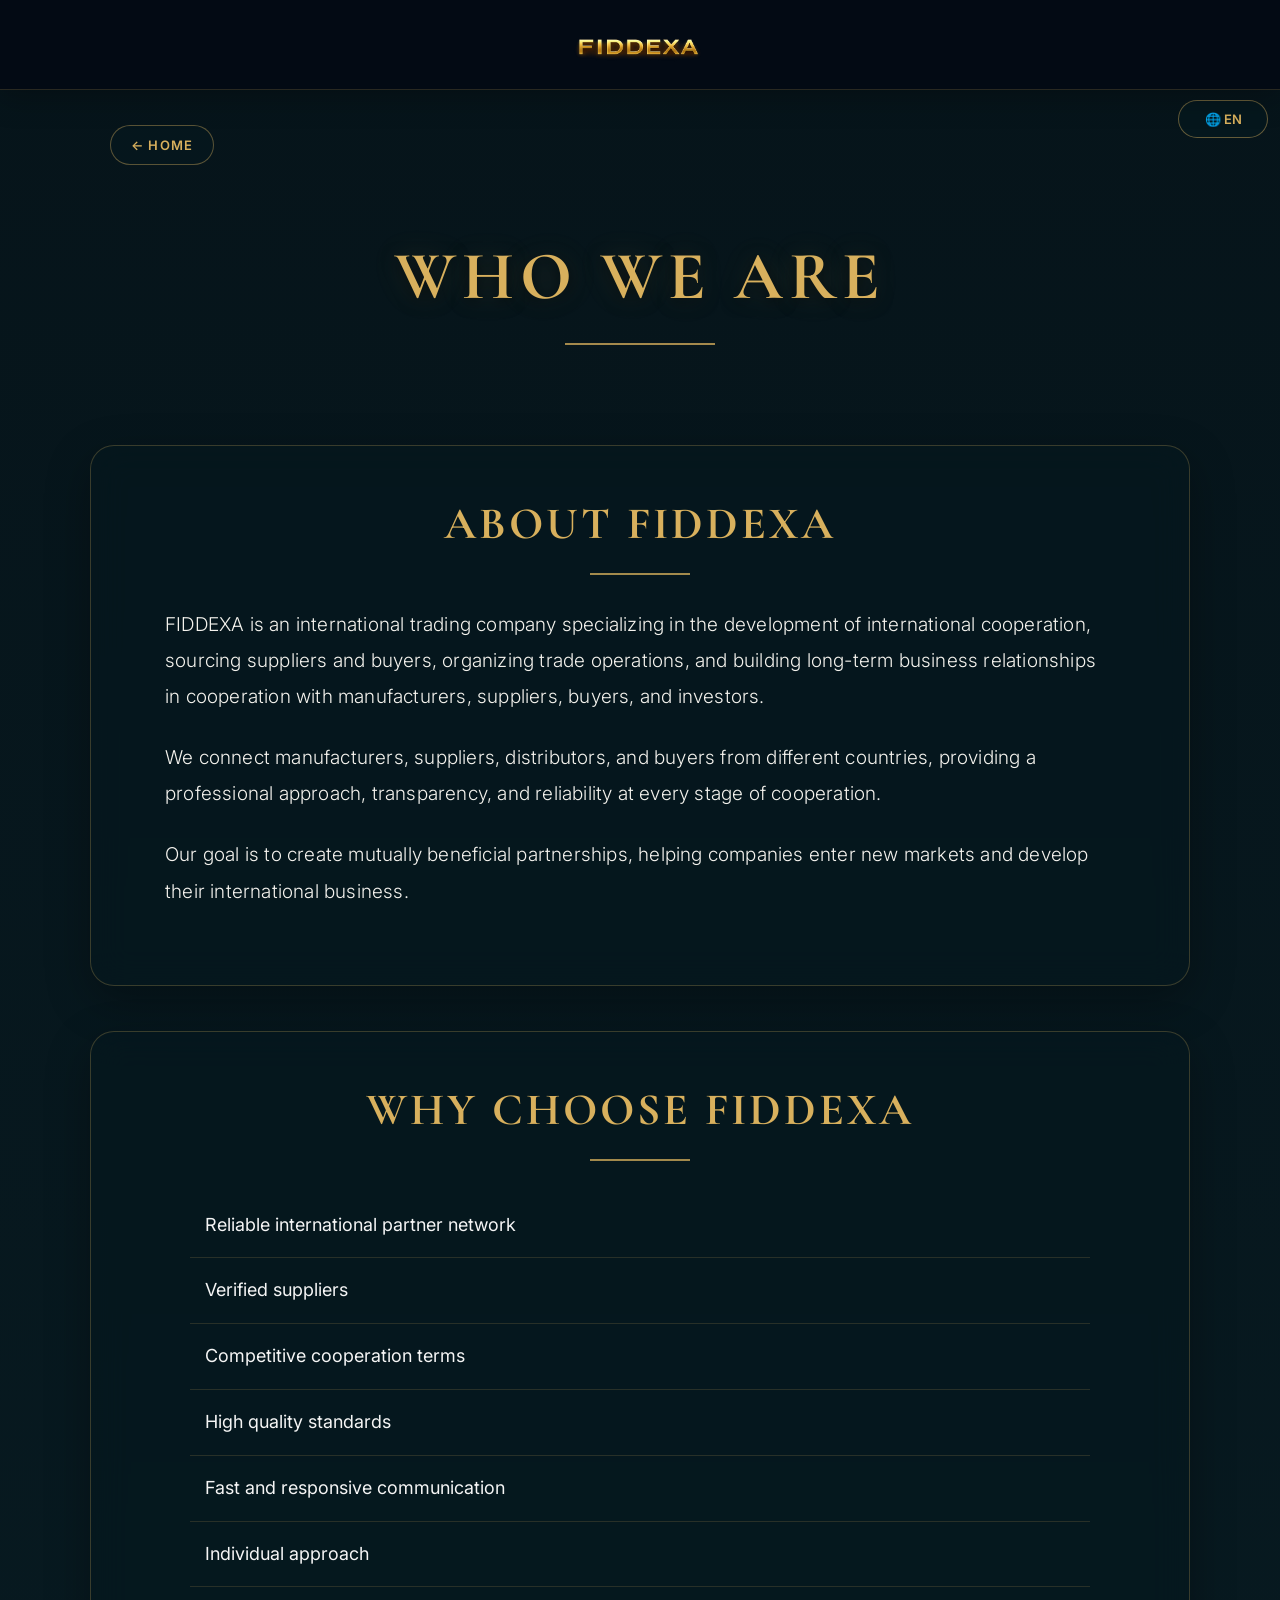
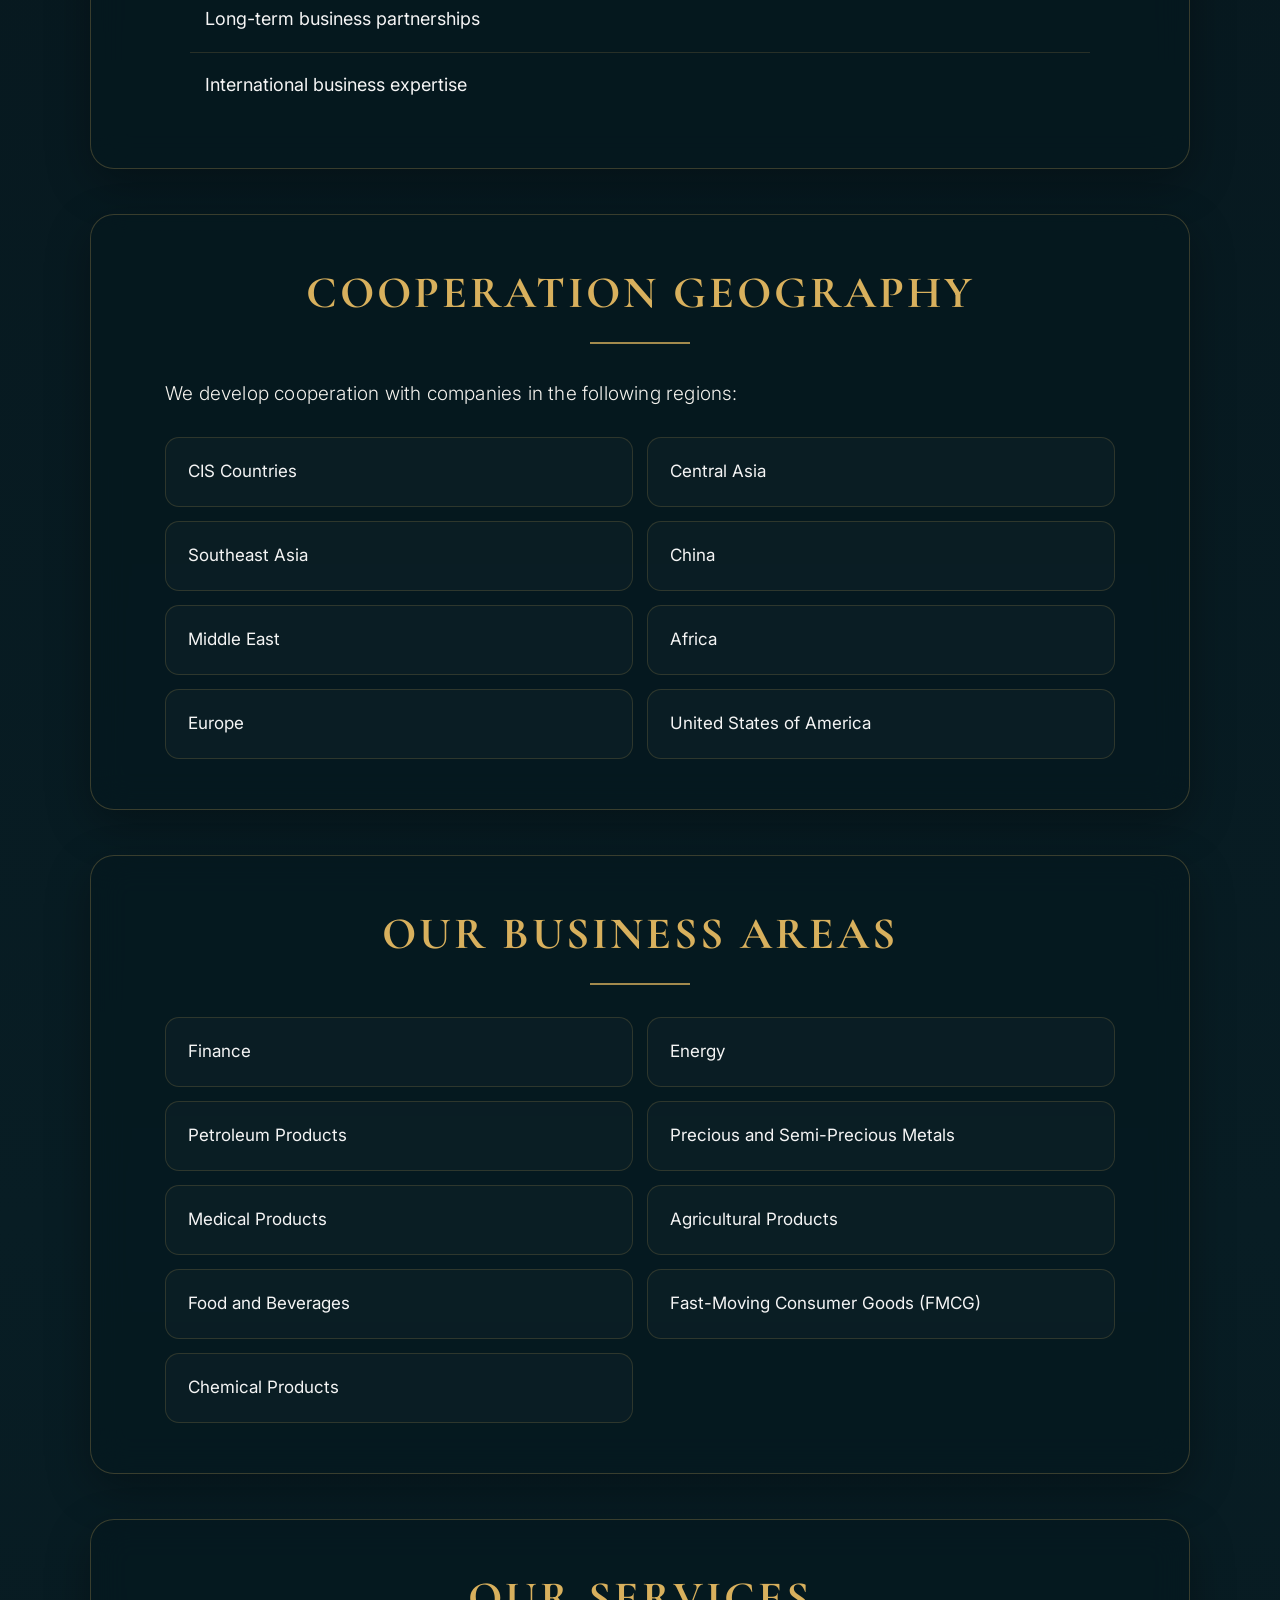
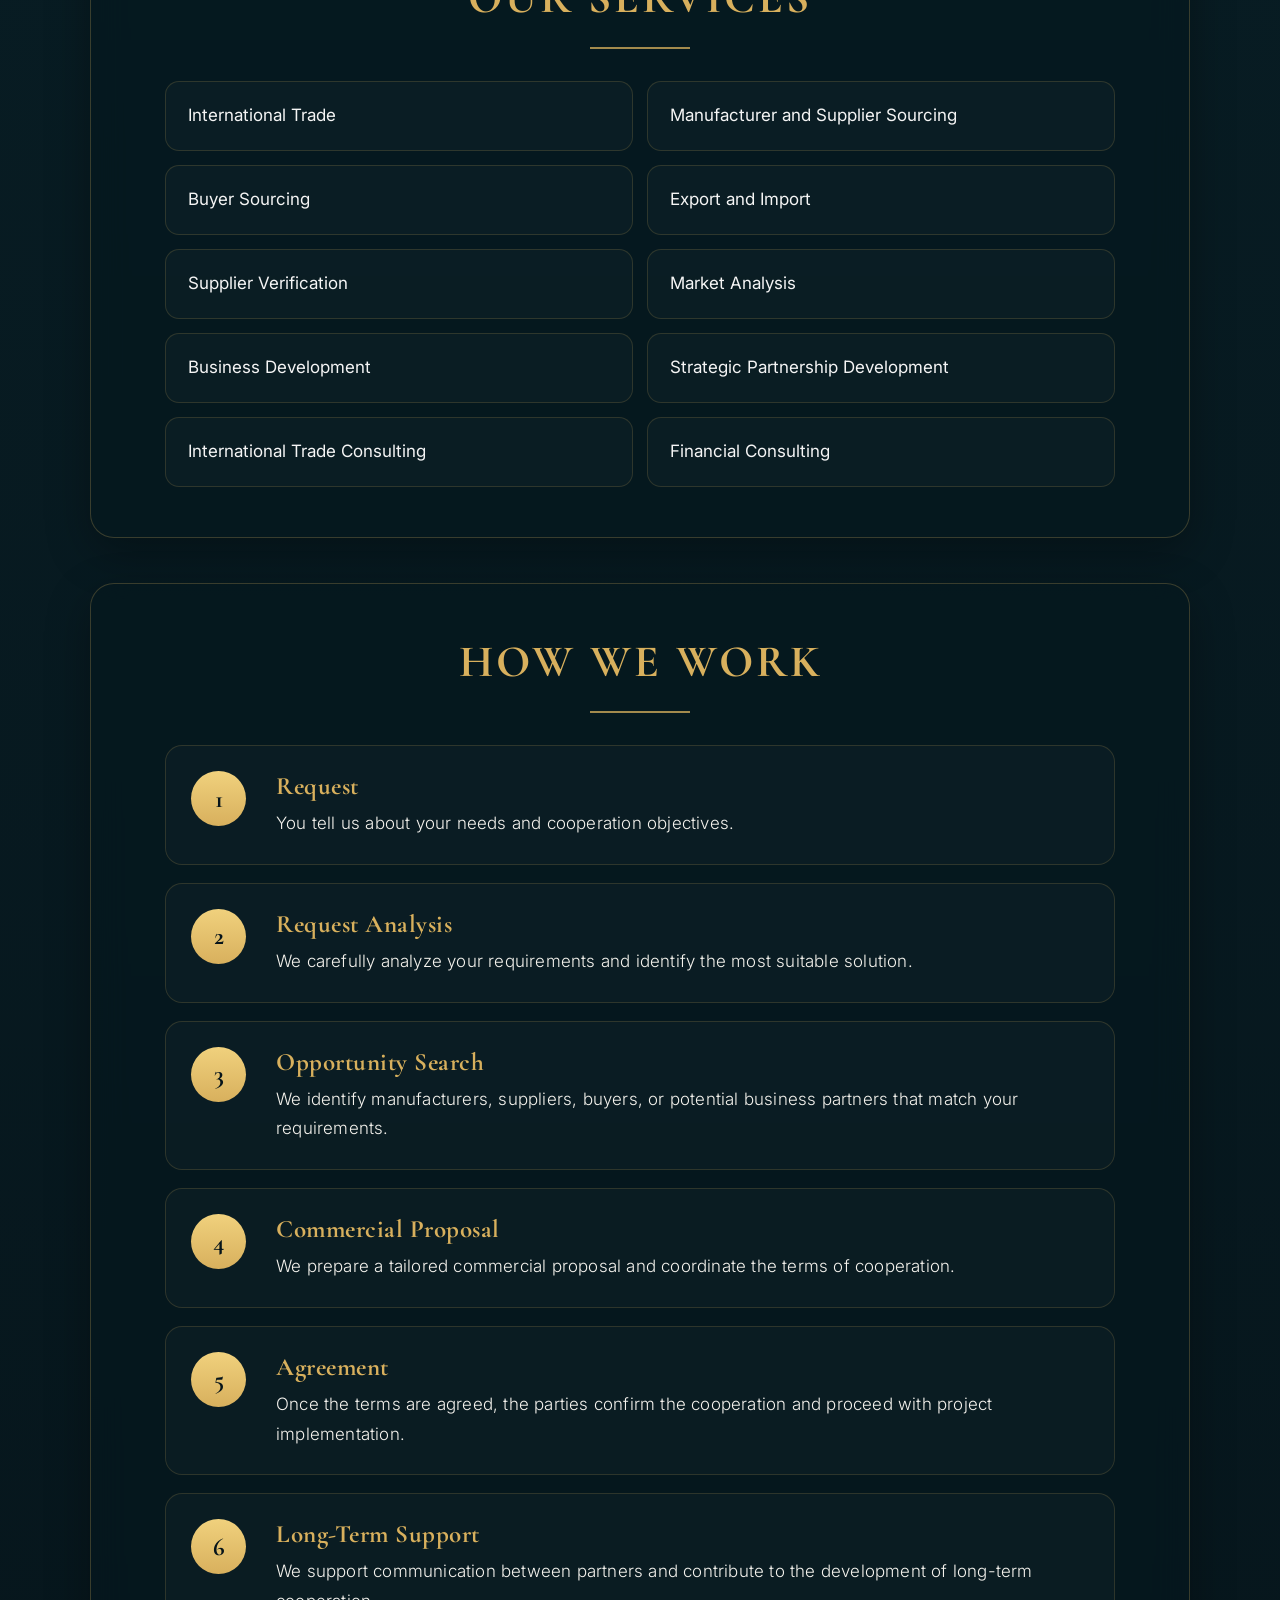
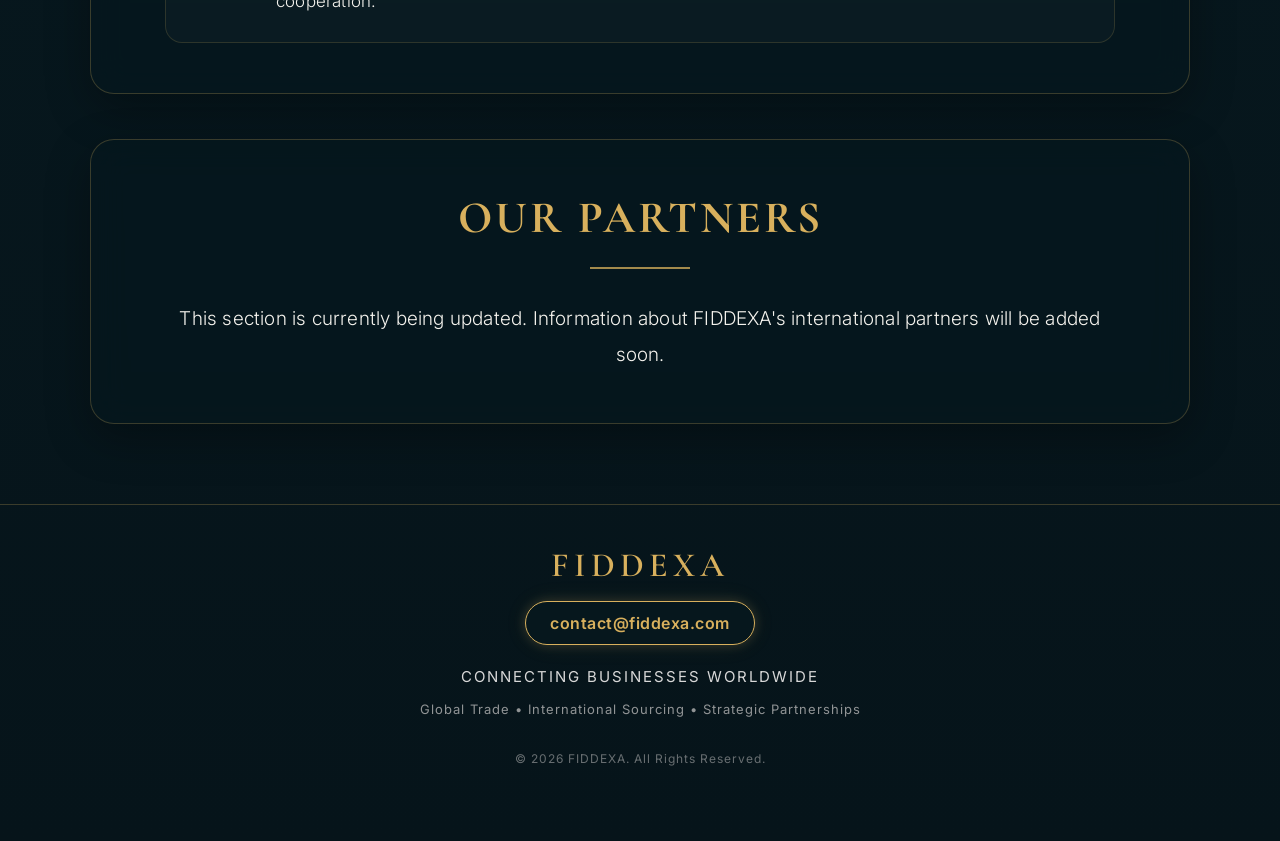
==== commit 36820fad: "Update about.html" ====
--- a/about.html
+++ b/about.html
@@ -129,14 +129,14 @@
 .language-switcher{
     position:fixed;
 
-    top:102px;
+    top:100px;
     right:12px;
 
     z-index:9000;
 }
 
 .lang-btn{
-    width:72px;
+    width:90px;
     height:38px;
 
     padding:0;
@@ -174,9 +174,9 @@
     top:52px;
     right:0;
 
-    width:140px;
-
-    background:rgba(6,24,30,.98);
+    width:90px;
+
+    background:rgba(6,24,30,.97);
 
     border:
     1px solid rgba(216,176,93,.35);
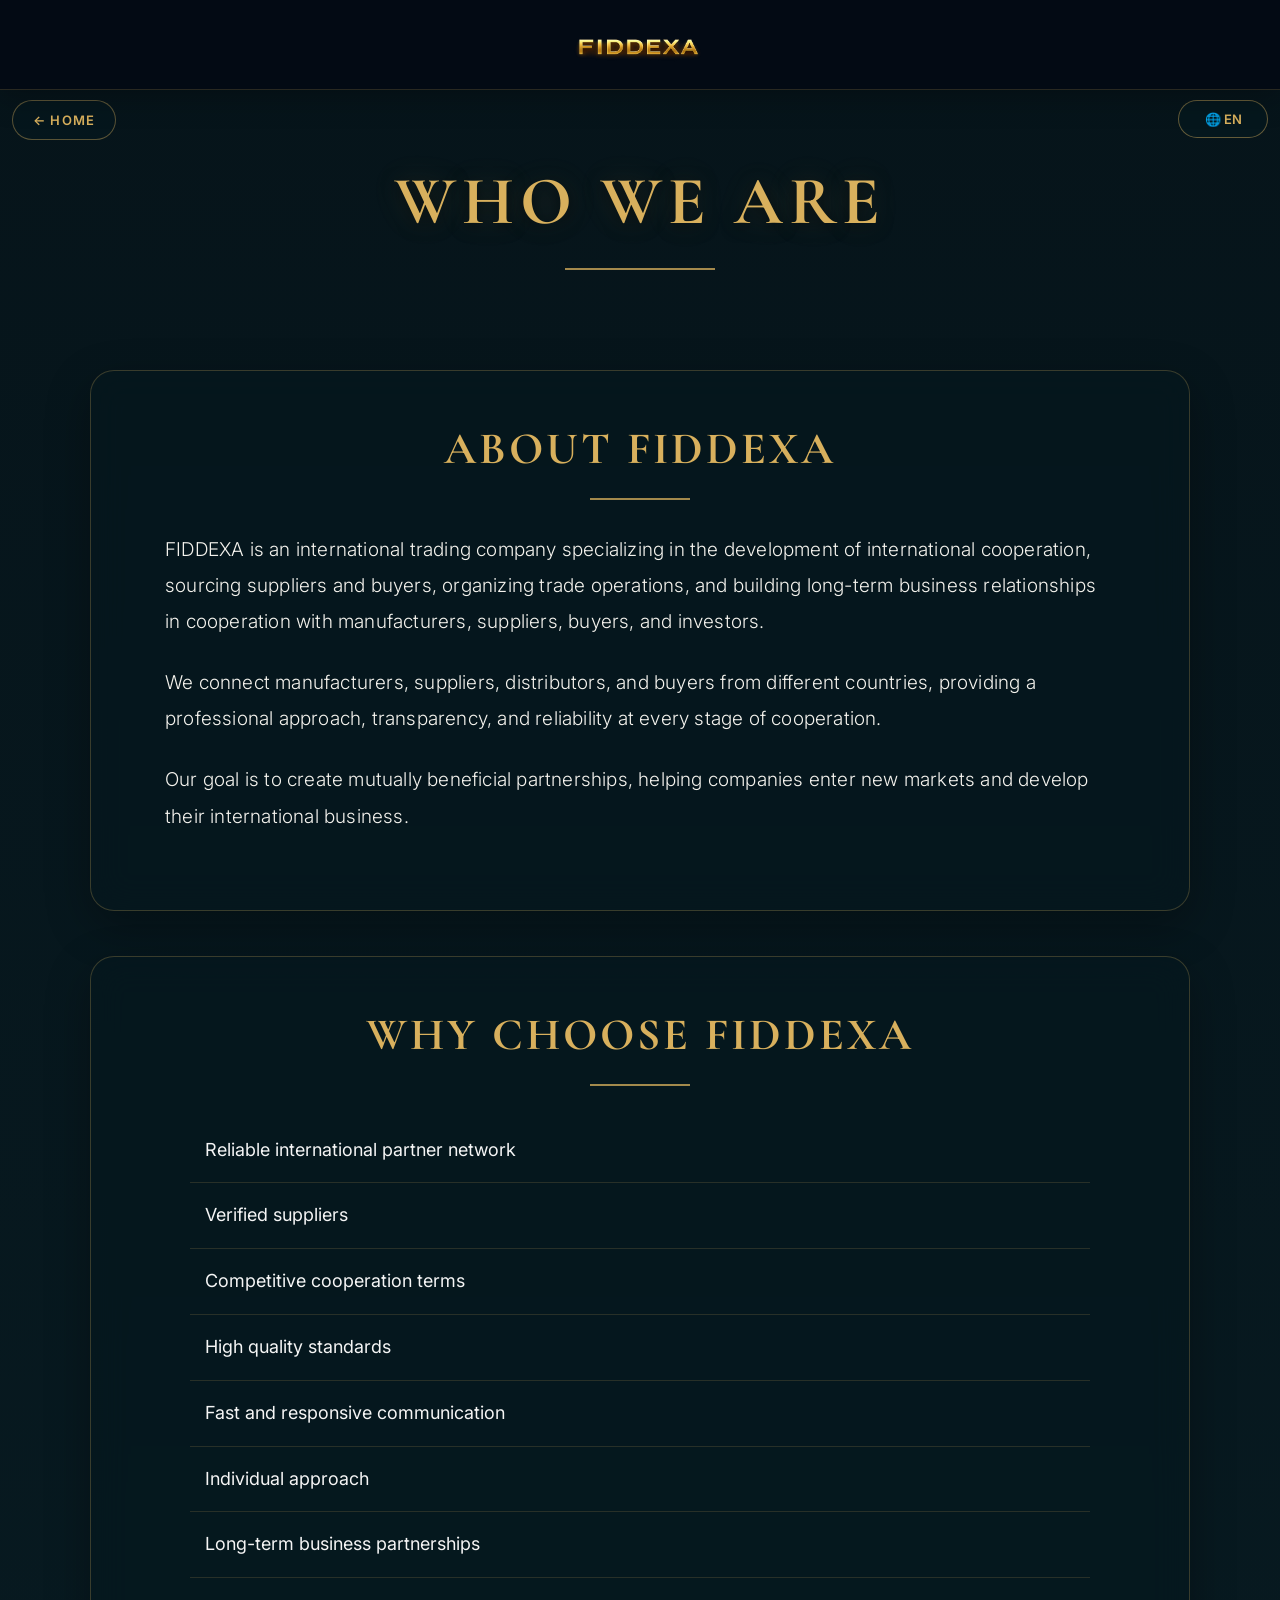
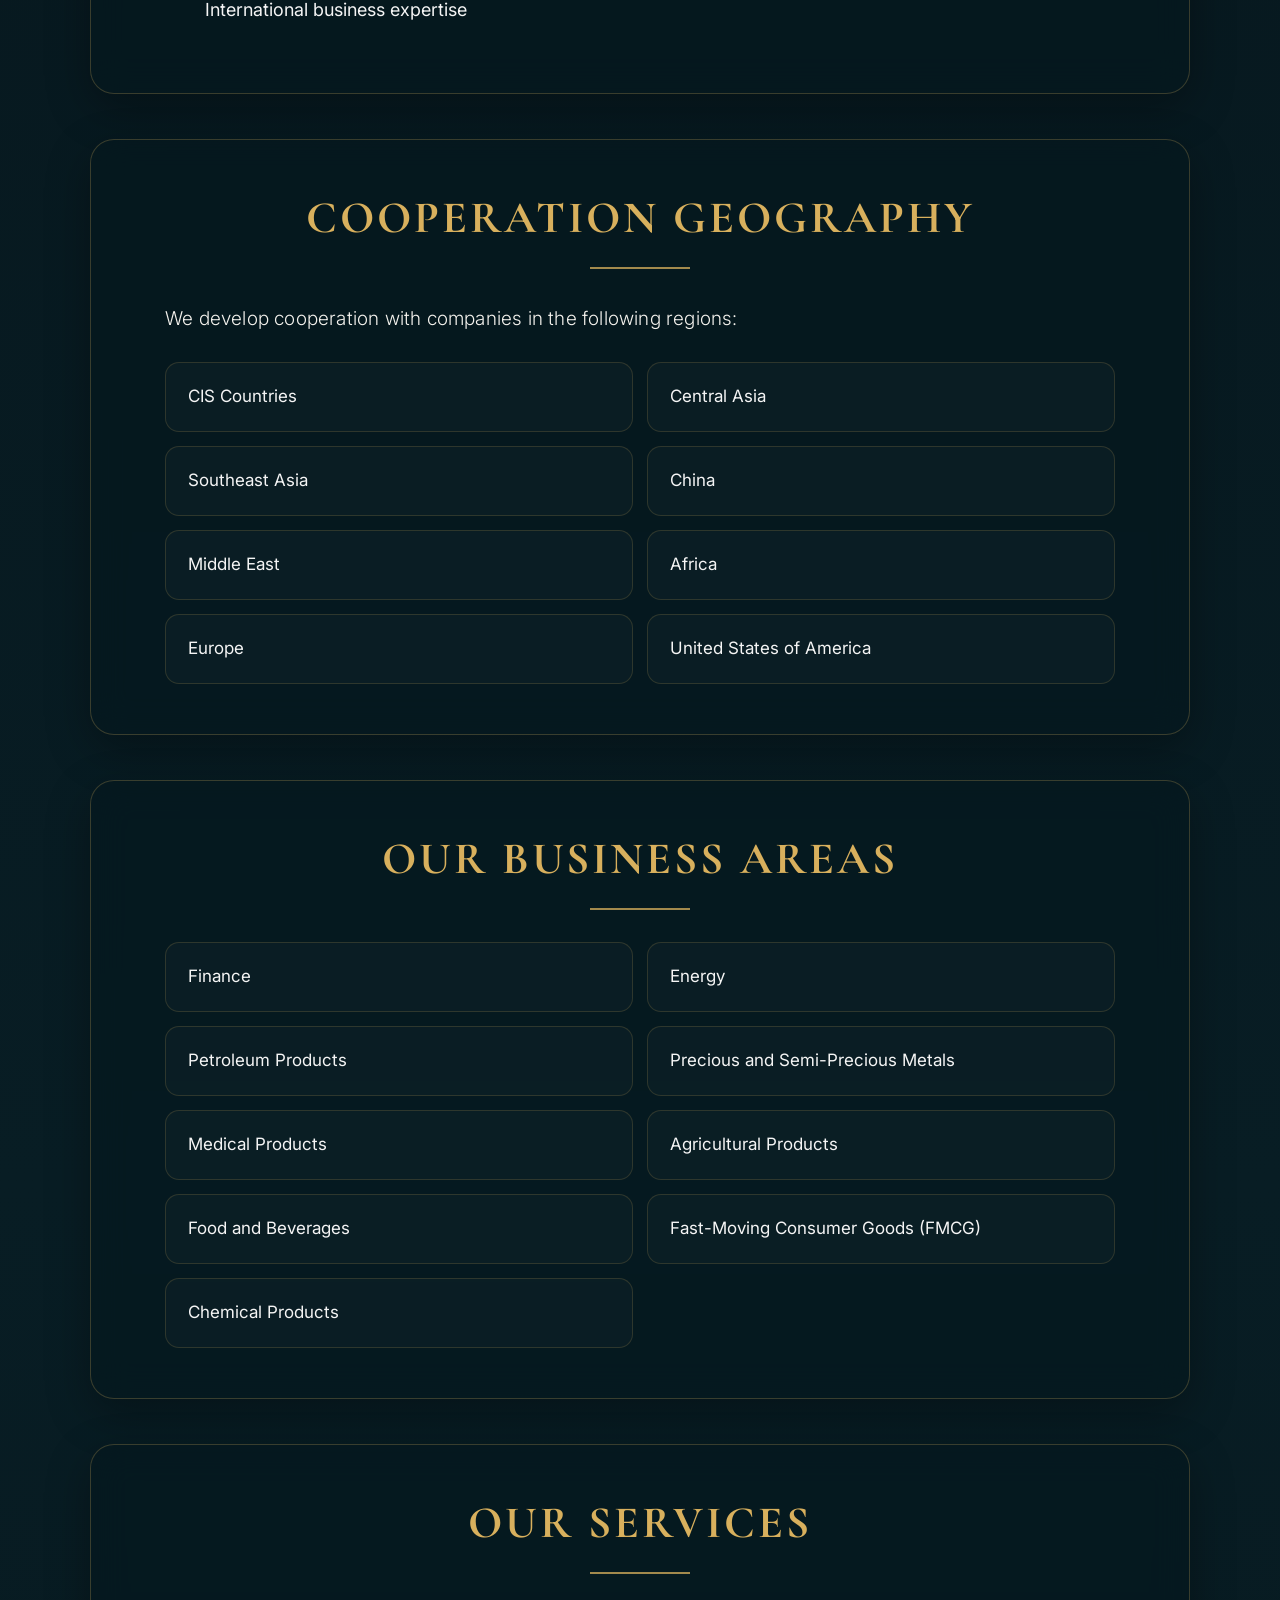
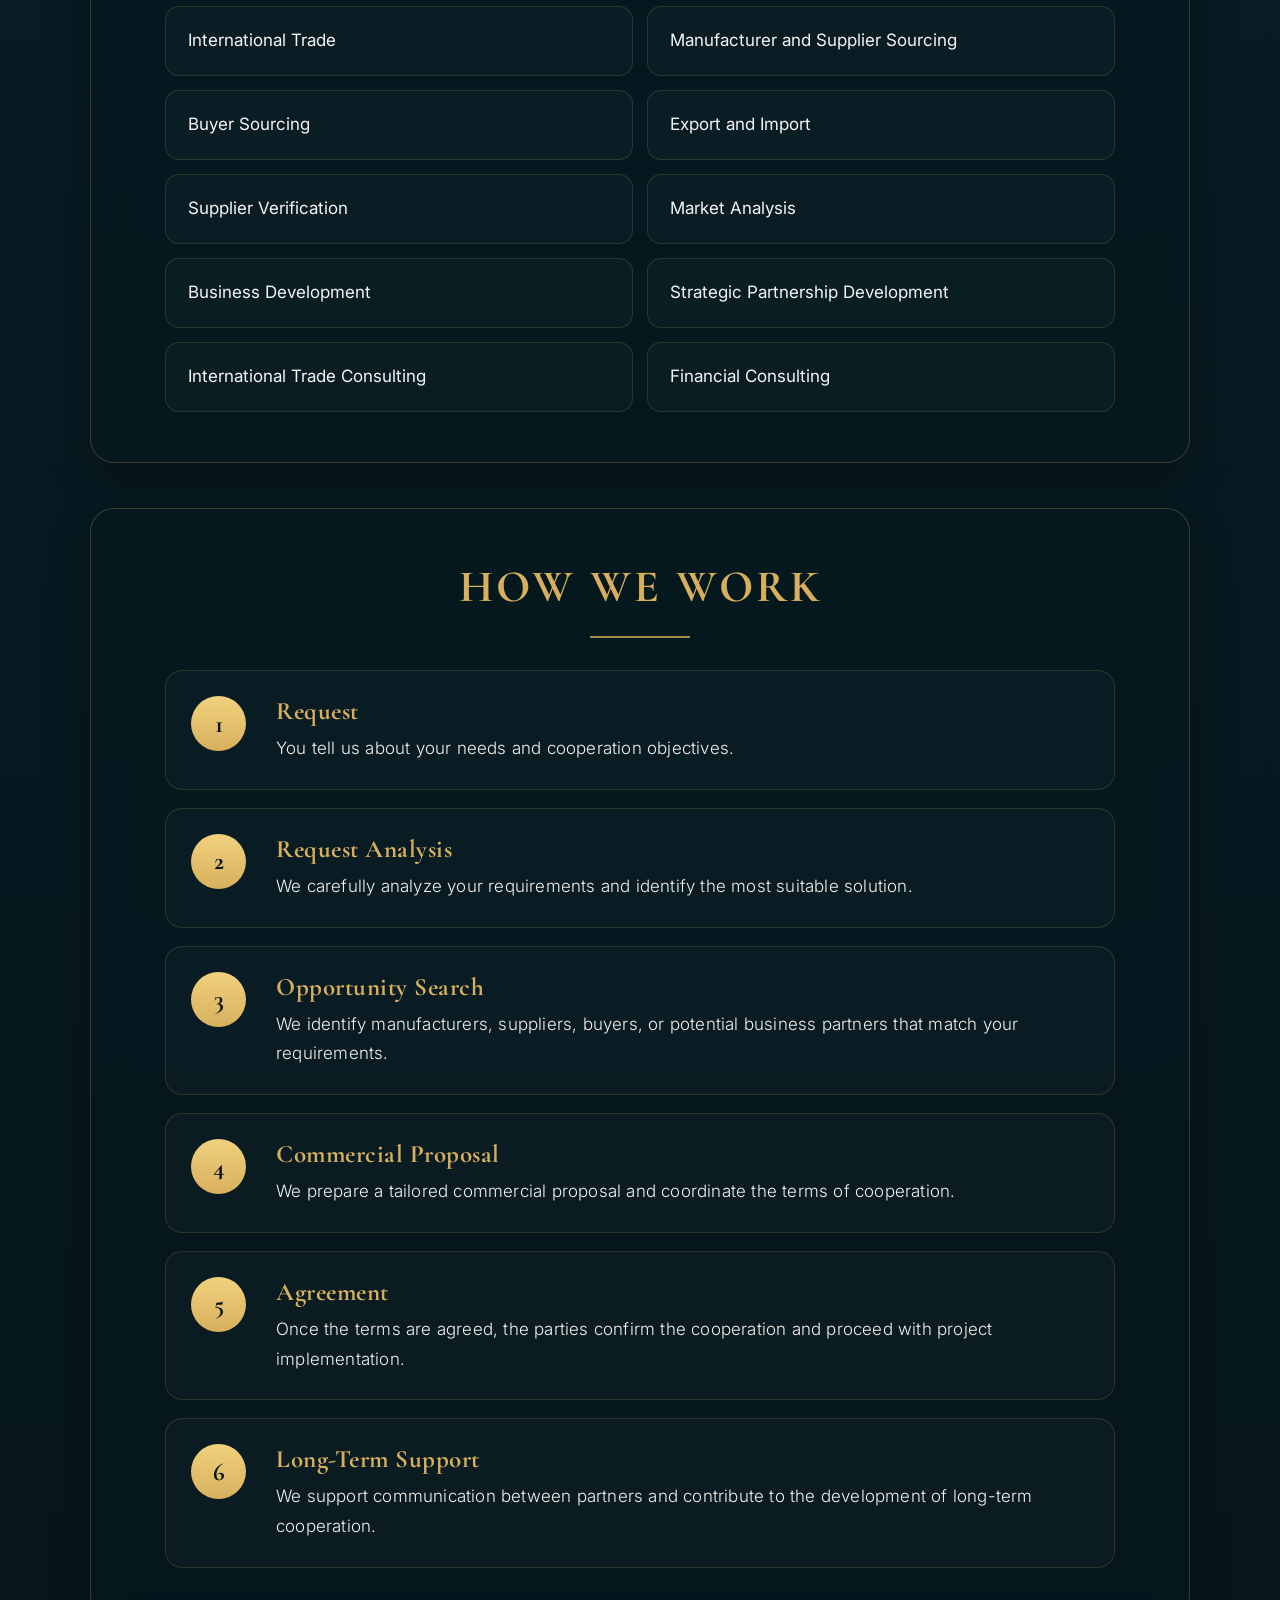
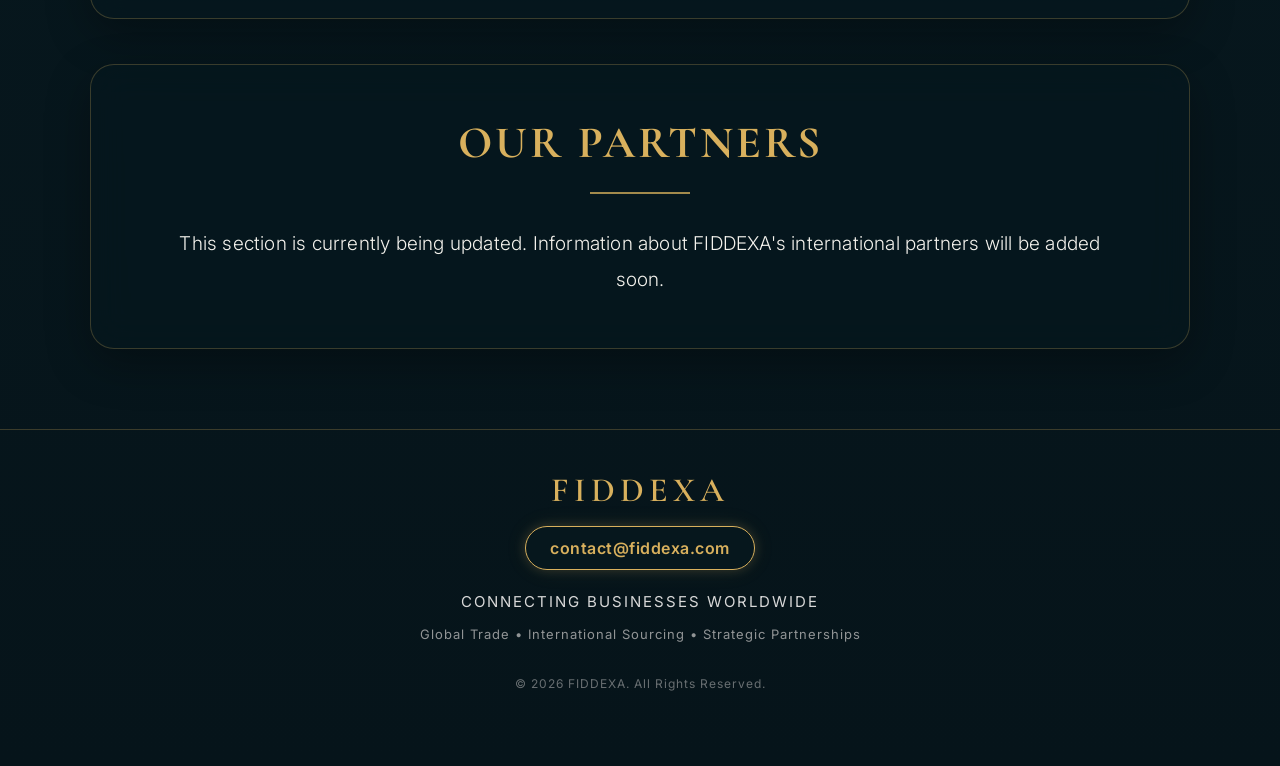
==== commit 29226d78: "Update about.html" ====
--- a/about.html
+++ b/about.html
@@ -219,12 +219,17 @@
 ========================= */
 
 .back-wrap{
-    width:100%;
-    max-width:1100px;
-
-    margin:35px auto 20px;
-
-    padding:0 20px;
+    position:fixed;
+
+    top:100px;
+    left:12px;
+
+    width:auto;
+
+    margin:0;
+    padding:0;
+
+    z-index:9000;
 }
 
 .back-btn{
@@ -264,7 +269,7 @@
     transform:translateX(-3px);
 
     background:
-    rgba(216,176,93,.10);
+    rgba(216,176,93,.12);
 
     border-color:#d8b05d;
 }
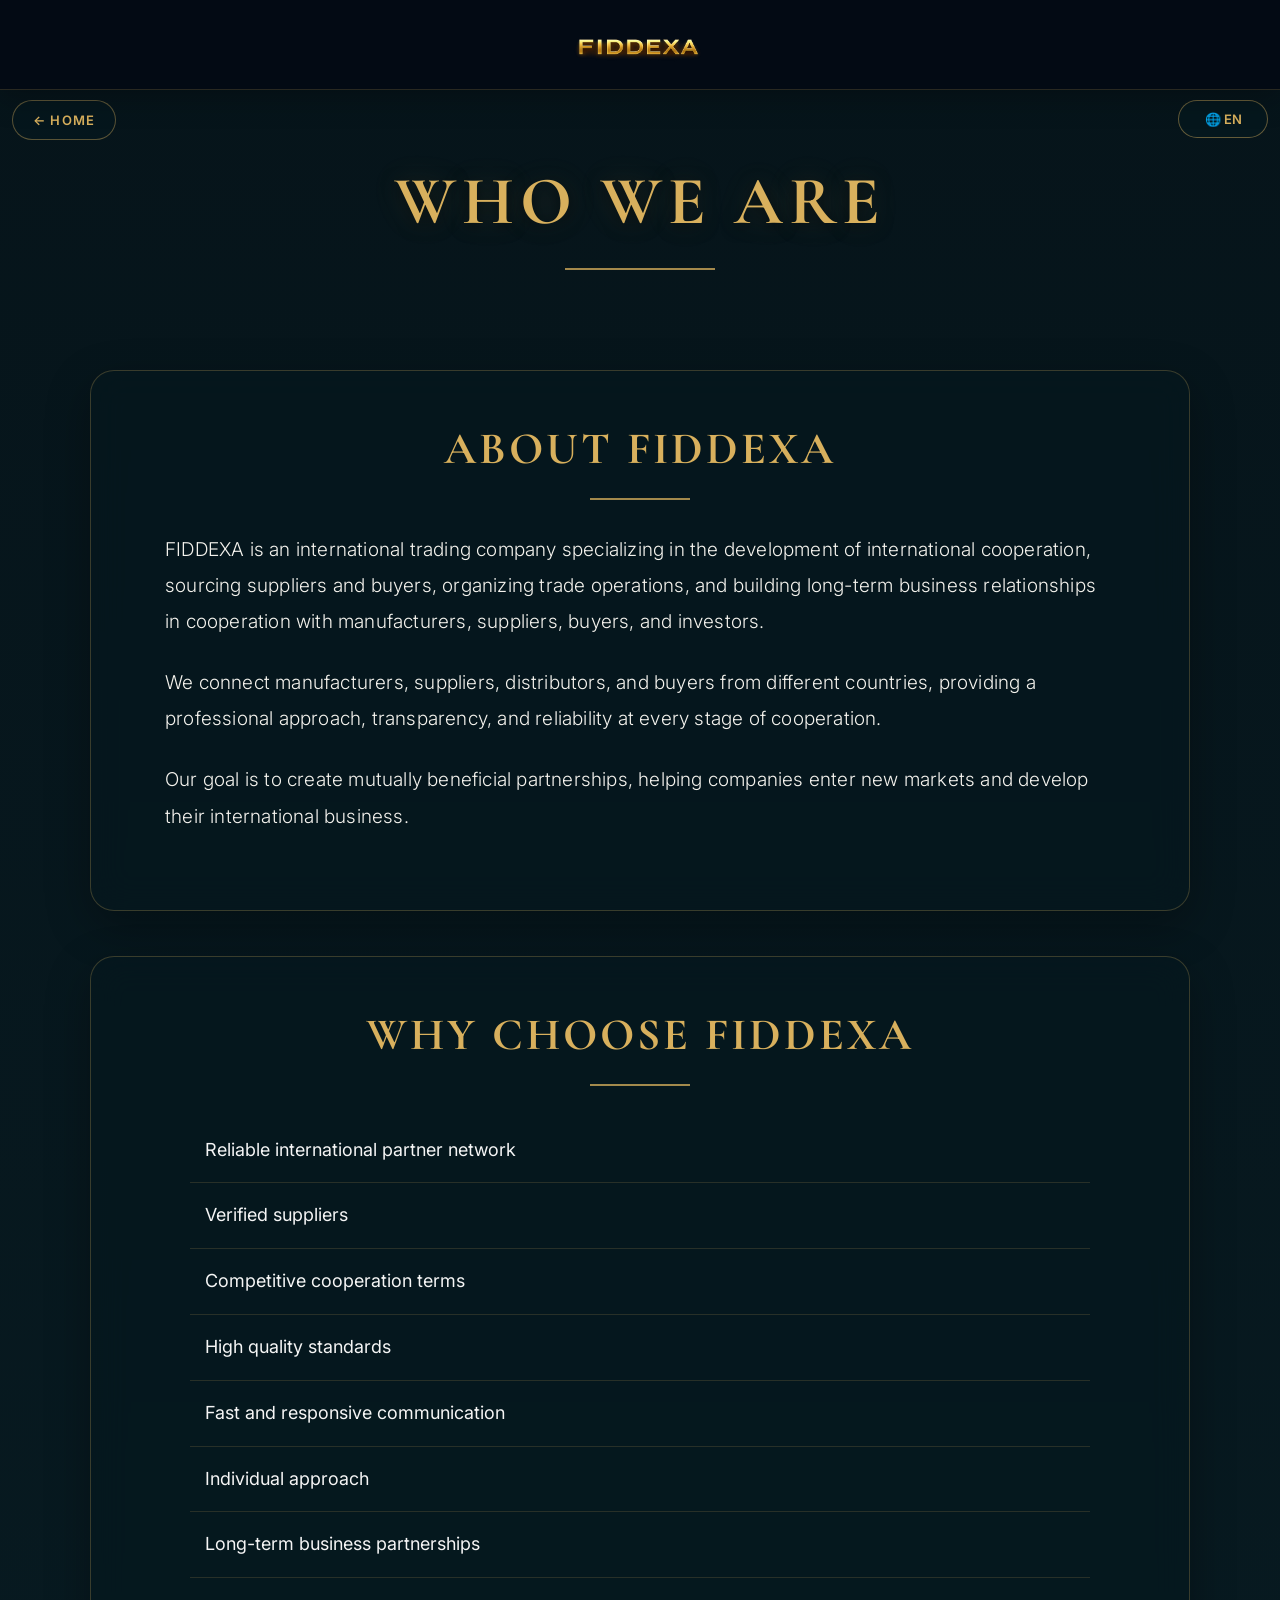
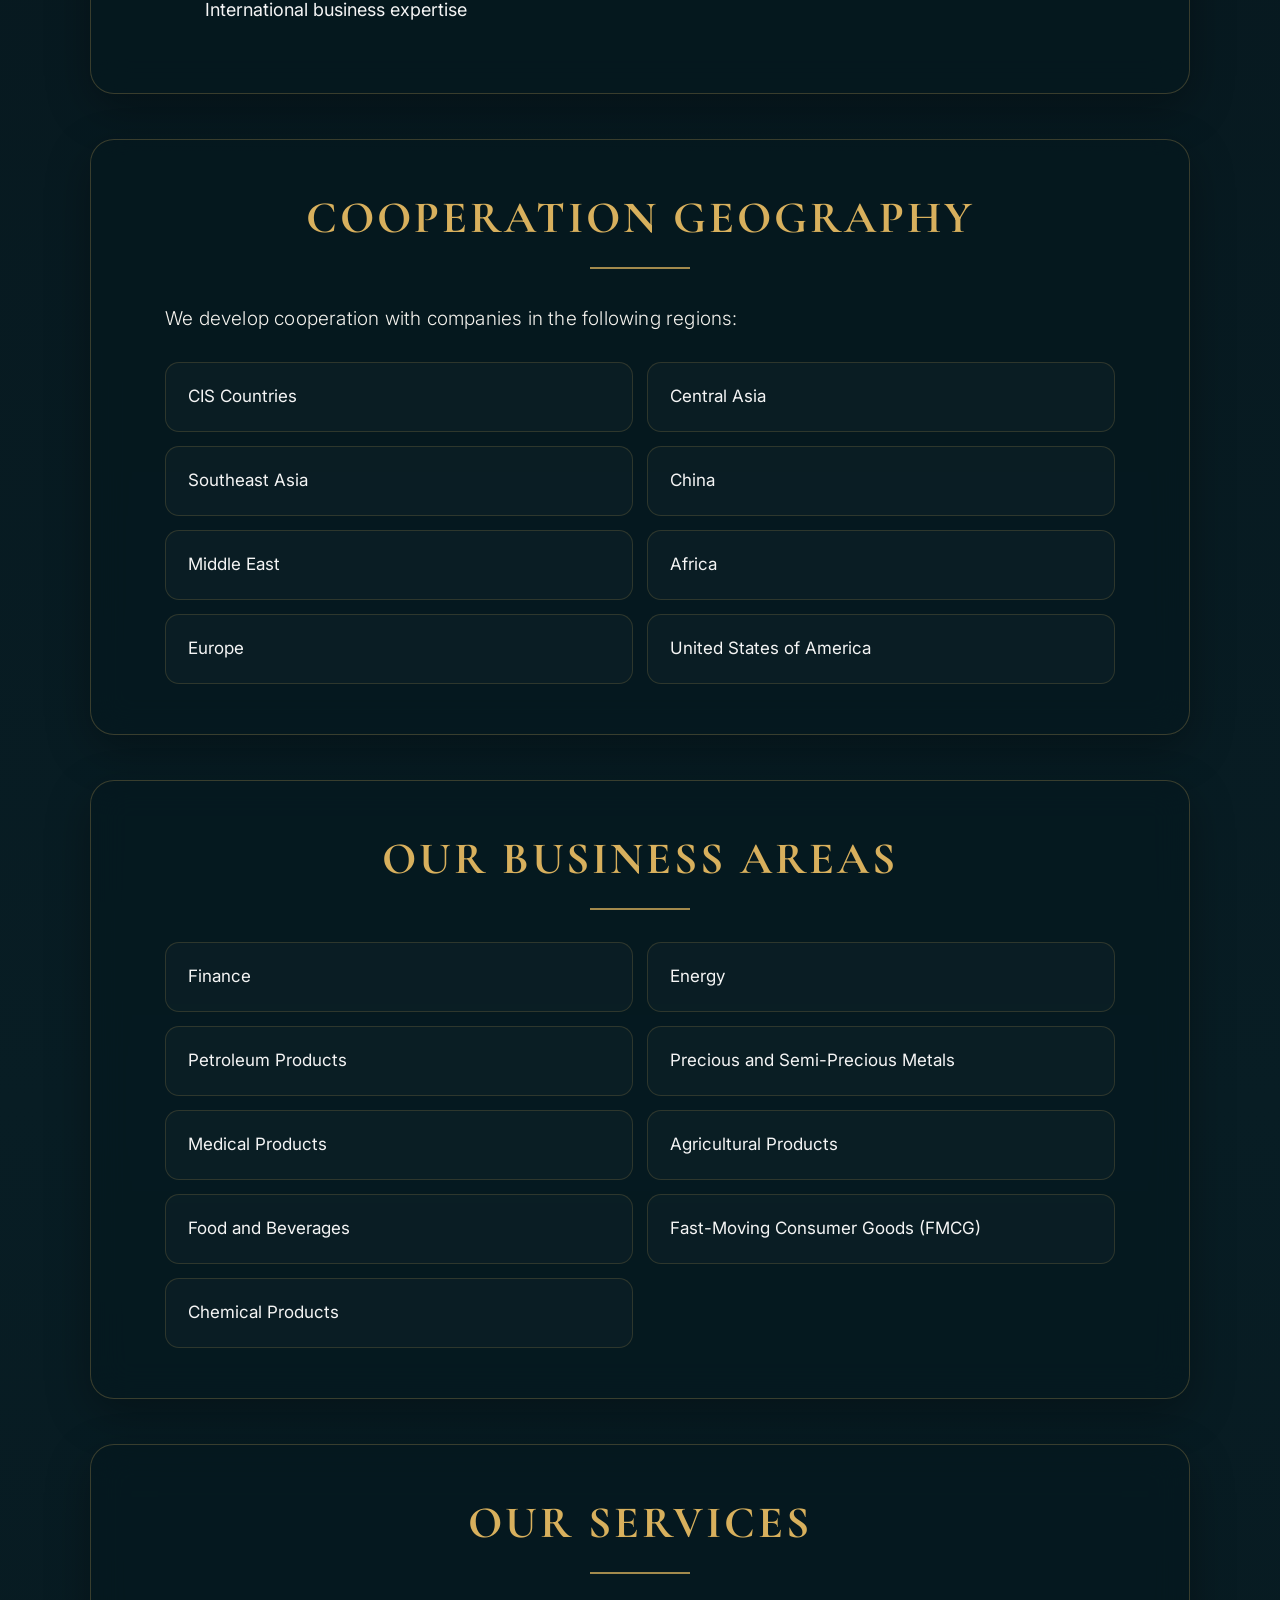
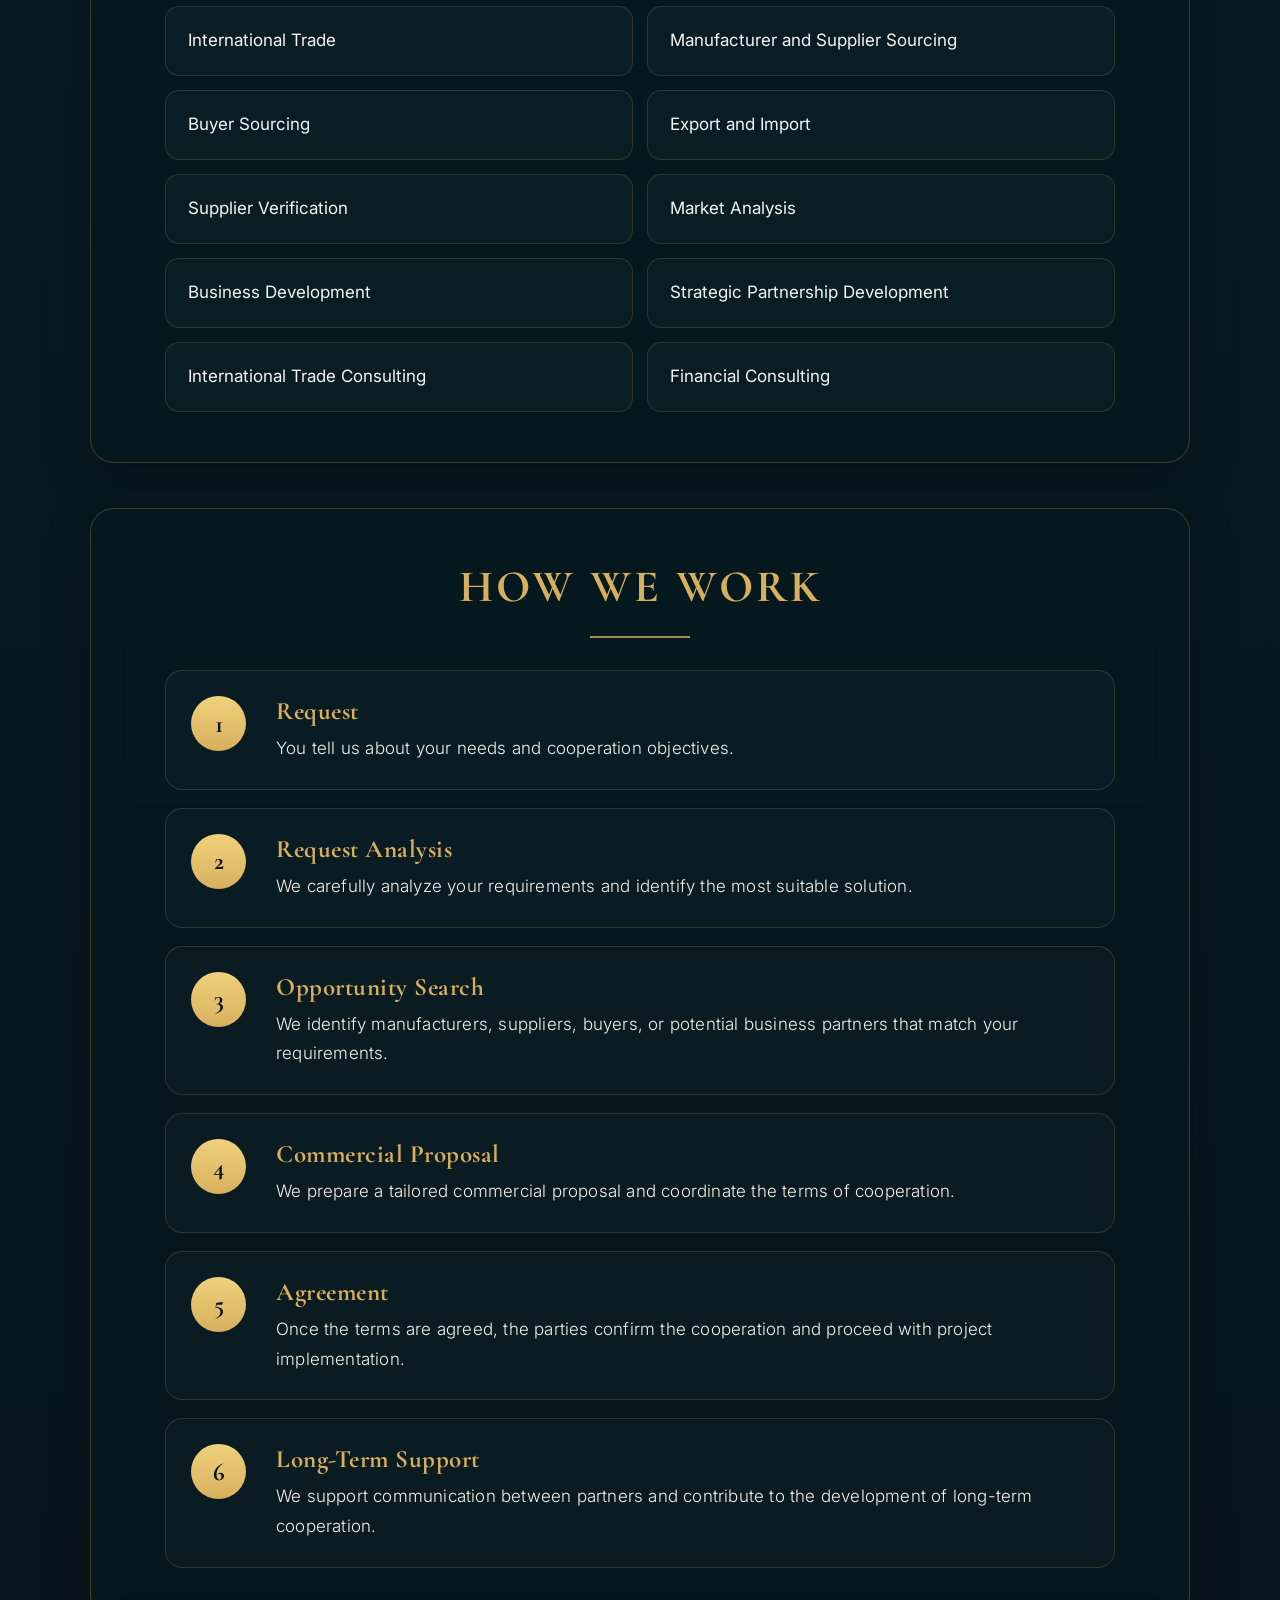
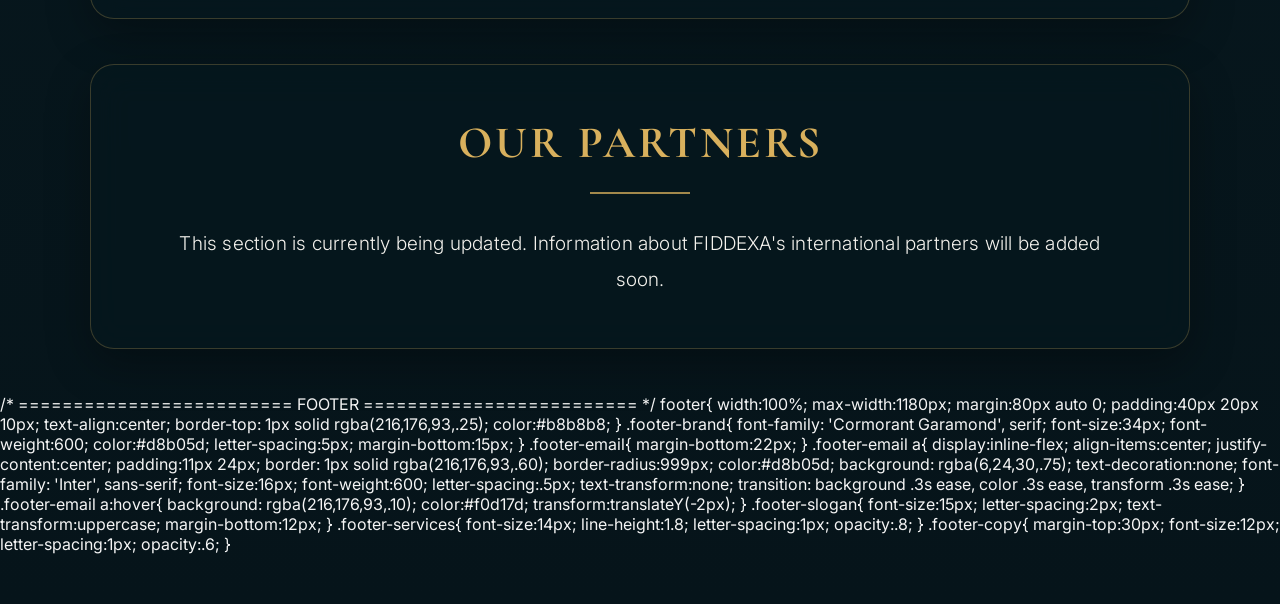
==== commit e9e9a95e: "Update about.html" ====
--- a/about.html
+++ b/about.html
@@ -557,7 +557,37 @@
     line-height:1.75;
 }
 
-
+ <footer>
+
+    <div class="footer-brand">
+        FIDDEXA
+    </div>
+
+    <div class="footer-email">
+        <a href="mailto:contact@fiddexa.com">
+            contact@fiddexa.com
+        </a>
+    </div>
+
+    <div
+        class="footer-slogan"
+        id="footer-slogan">
+        CONNECTING BUSINESSES WORLDWIDE
+    </div>
+
+    <div
+        class="footer-services"
+        id="footer-services">
+        Global Trade • International Sourcing • Strategic Partnerships
+    </div>
+
+    <div
+        class="footer-copy"
+        id="footer-copy">
+        © 2026 FIDDEXA. All Rights Reserved.
+    </div>
+
+</footer>
 /* =========================
    MOBILE
 ========================= */
@@ -686,6 +716,56 @@
     .step-content p{
         font-size:15px;
     }
+   footer{
+
+    margin-top:55px;
+
+    padding:35px 10px 10px;
+
+}
+
+
+.footer-brand{
+
+    font-size:30px;
+
+}
+
+
+.footer-email a{
+
+    font-size:15px;
+
+    padding:11px 20px;
+
+}
+
+
+.footer-slogan{
+
+    font-size:13px;
+
+    line-height:1.7;
+
+}
+
+
+.footer-services{
+
+    font-size:12px;
+
+    line-height:1.8;
+
+}
+
+
+.footer-copy{
+
+    font-size:12px;
+
+    margin-top:30px;
+
+}
 /* ===== MOBILE COMPACT ABOUT PAGE ===== */
 
 .section{
@@ -1293,122 +1373,145 @@
      FOOTER
 ========================= -->
 
-<footer style="
-margin-top:80px;
-padding:40px 20px 25px;
-text-align:center;
-border-top:1px solid rgba(216,176,93,.25);
-color:#b8b8b8;
-">
-
-
-    <!-- FIDDEXA -->
-
-    <div style="
-    font-family:'Cormorant Garamond',serif;
+   /* =========================
+   FOOTER
+========================= */
+
+footer{
+
+    width:100%;
+    max-width:1180px;
+
+    margin:80px auto 0;
+
+    padding:40px 20px 10px;
+
+    text-align:center;
+
+    border-top:
+    1px solid rgba(216,176,93,.25);
+
+    color:#b8b8b8;
+
+}
+
+
+.footer-brand{
+
+    font-family:
+    'Cormorant Garamond',
+    serif;
+
     font-size:34px;
+
     font-weight:600;
+
     color:#d8b05d;
+
     letter-spacing:5px;
+
     margin-bottom:15px;
-    ">
-
-        FIDDEXA
-
-    </div>
-
-
-    <!-- EMAIL -->
-
-    <div style="
+
+}
+
+
+.footer-email{
+
     margin-bottom:22px;
-    ">
-
-        <a href="mailto:contact@fiddexa.com"
-           style="
-           display:inline-flex;
-           align-items:center;
-           justify-content:center;
-
-           padding:11px 24px;
-
-           border:
-           1.5px solid #d8b05d;
-
-           border-radius:999px;
-
-           background:
-           rgba(6,24,30,.75);
-
-           color:#d8b05d;
-
-           text-decoration:none;
-
-           font-family:'Inter',sans-serif;
-
-           font-size:16px;
-           font-weight:600;
-
-           letter-spacing:.5px;
-
-           box-shadow:
-           0 0 12px rgba(216,176,93,.20),
-           0 0 24px rgba(216,176,93,.08);
-           ">
-
-            contact@fiddexa.com
-
-        </a>
-
-    </div>
-
-
-    <!-- SLOGAN -->
-
-    <div id="footerSlogan"
-         style="
-         font-size:15px;
-         letter-spacing:2px;
-         margin-bottom:12px;
-         color:#d8d8d8;
-         ">
-
-        CONNECTING BUSINESSES WORLDWIDE
-
-    </div>
-
-
-    <!-- SERVICES -->
-
-    <div id="footerServices"
-         style="
-         font-size:13px;
-         letter-spacing:1px;
-         line-height:1.8;
-         opacity:.78;
-         ">
-
-        Global Trade • International Sourcing • Strategic Partnerships
-
-    </div>
-
-
-    <!-- COPYRIGHT -->
-
-    <div id="footerCopy"
-         style="
-         margin-top:30px;
-         font-size:12px;
-         letter-spacing:1px;
-         opacity:.55;
-         ">
-
-        © 2026 FIDDEXA. All Rights Reserved.
-
-    </div>
-
-
-</footer>
+
+}
+
+
+.footer-email a{
+
+    display:inline-flex;
+
+    align-items:center;
+    justify-content:center;
+
+    padding:11px 24px;
+
+    border:
+    1px solid rgba(216,176,93,.60);
+
+    border-radius:999px;
+
+    color:#d8b05d;
+
+    background:
+    rgba(6,24,30,.75);
+
+    text-decoration:none;
+
+    font-family:
+    'Inter',
+    sans-serif;
+
+    font-size:16px;
+
+    font-weight:600;
+
+    letter-spacing:.5px;
+
+    text-transform:none;
+
+    transition:
+    background .3s ease,
+    color .3s ease,
+    transform .3s ease;
+
+}
+
+
+.footer-email a:hover{
+
+    background:
+    rgba(216,176,93,.10);
+
+    color:#f0d17d;
+
+    transform:translateY(-2px);
+
+}
+
+
+.footer-slogan{
+
+    font-size:15px;
+
+    letter-spacing:2px;
+
+    text-transform:uppercase;
+
+    margin-bottom:12px;
+
+}
+
+
+.footer-services{
+
+    font-size:14px;
+
+    line-height:1.8;
+
+    letter-spacing:1px;
+
+    opacity:.8;
+
+}
+
+
+.footer-copy{
+
+    margin-top:30px;
+
+    font-size:12px;
+
+    letter-spacing:1px;
+
+    opacity:.6;
+
+}
 
 
 </div>
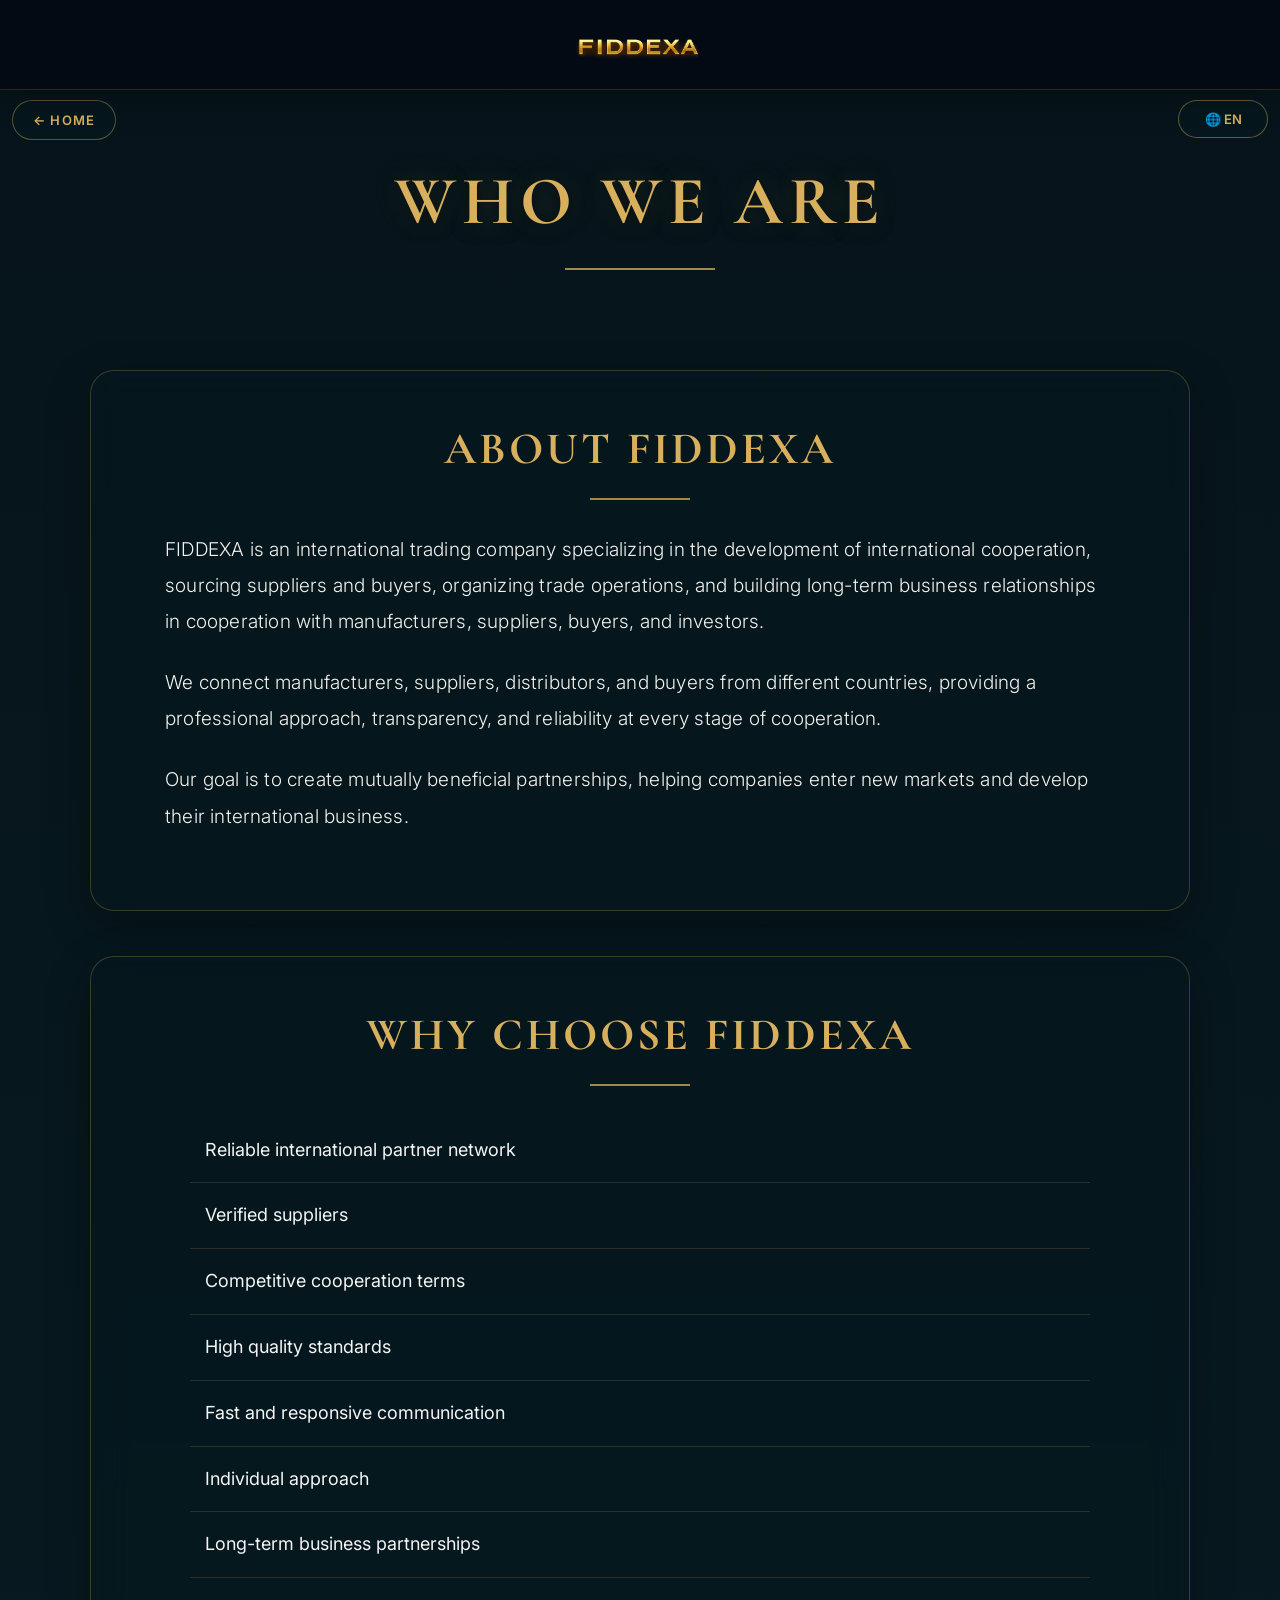
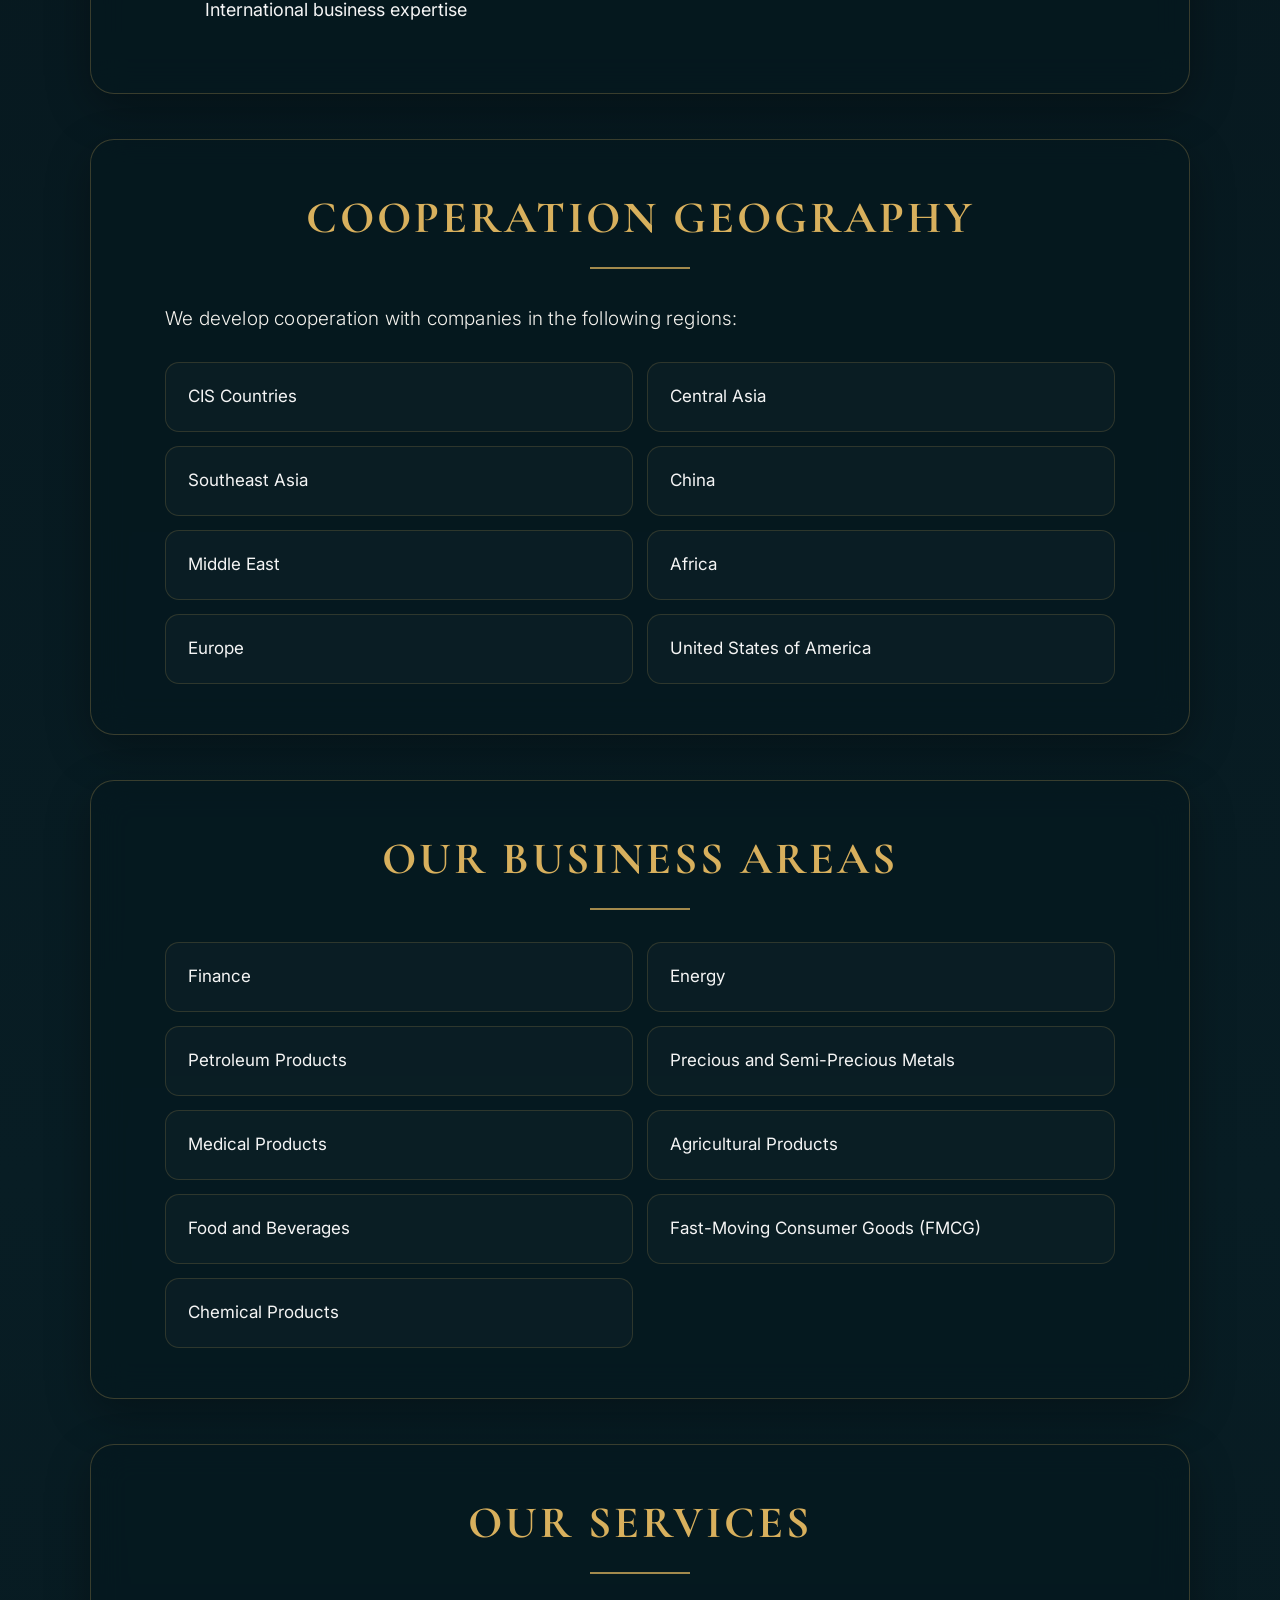
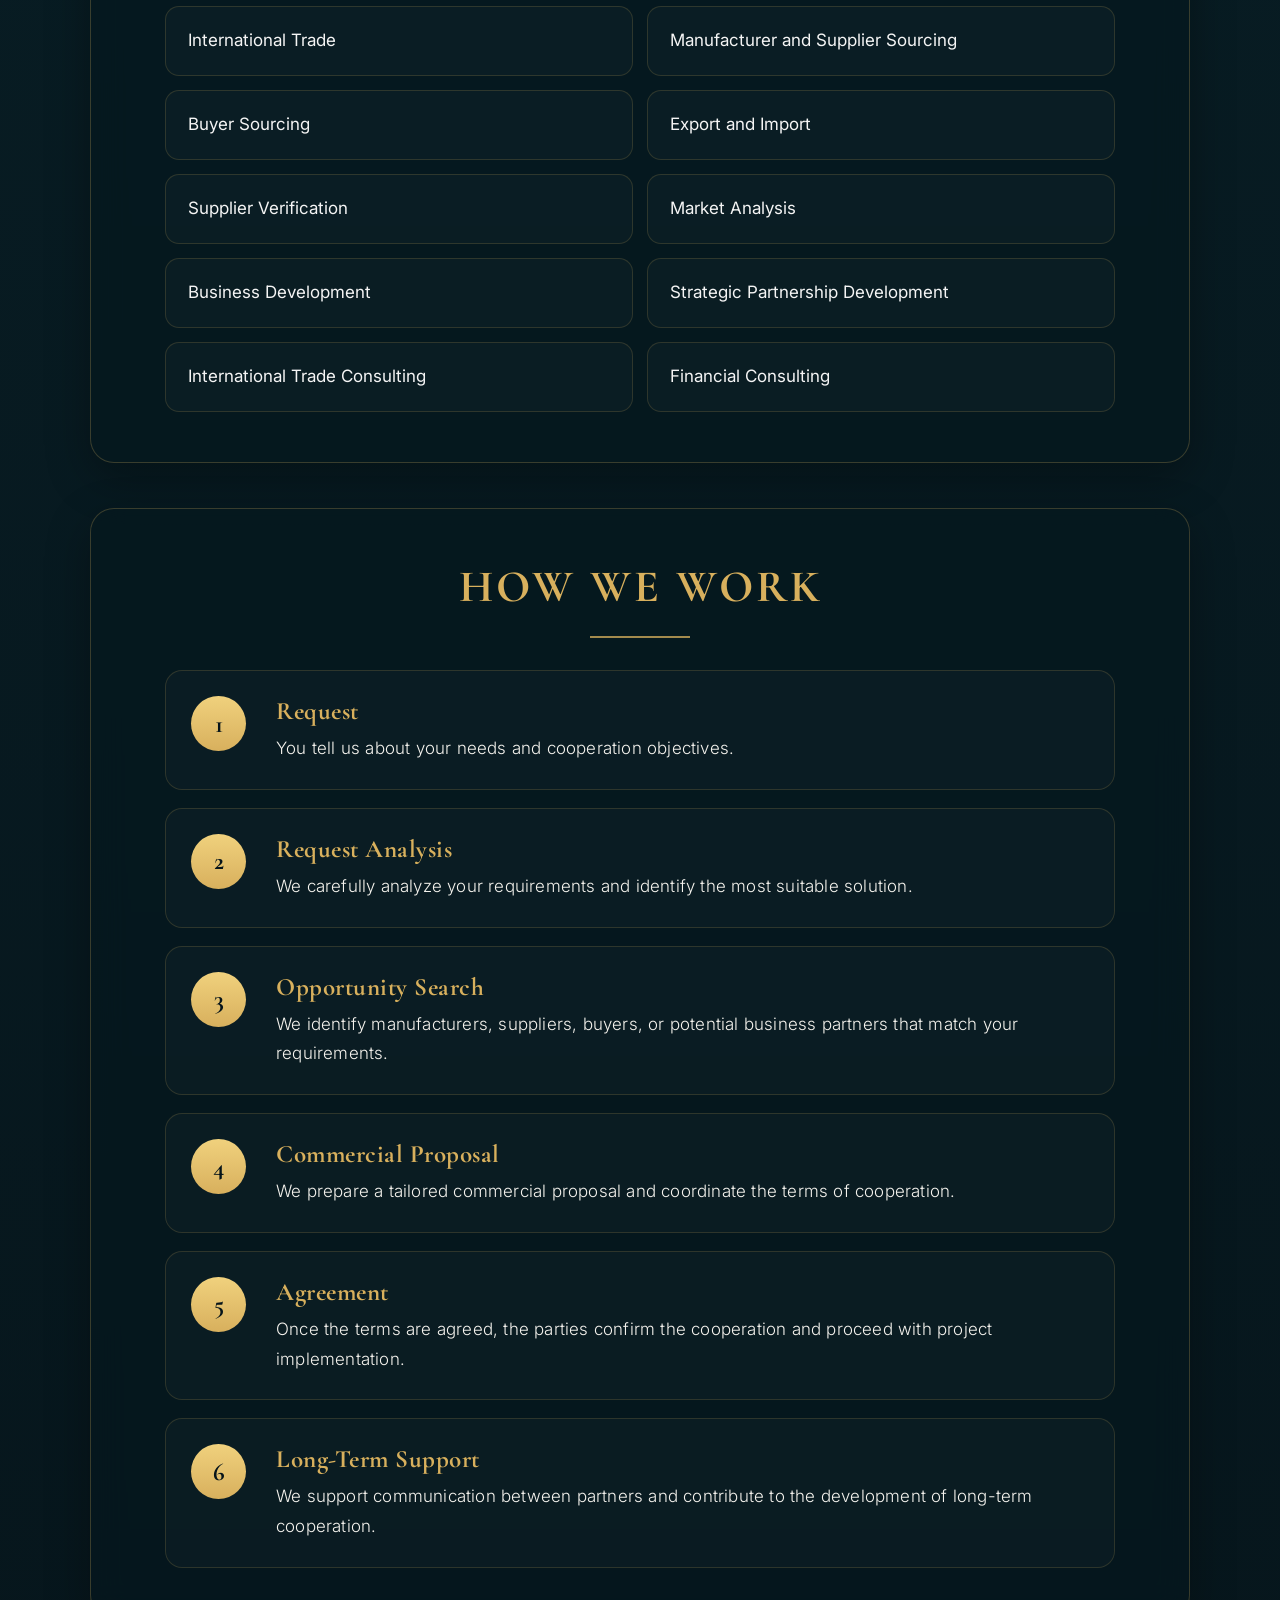
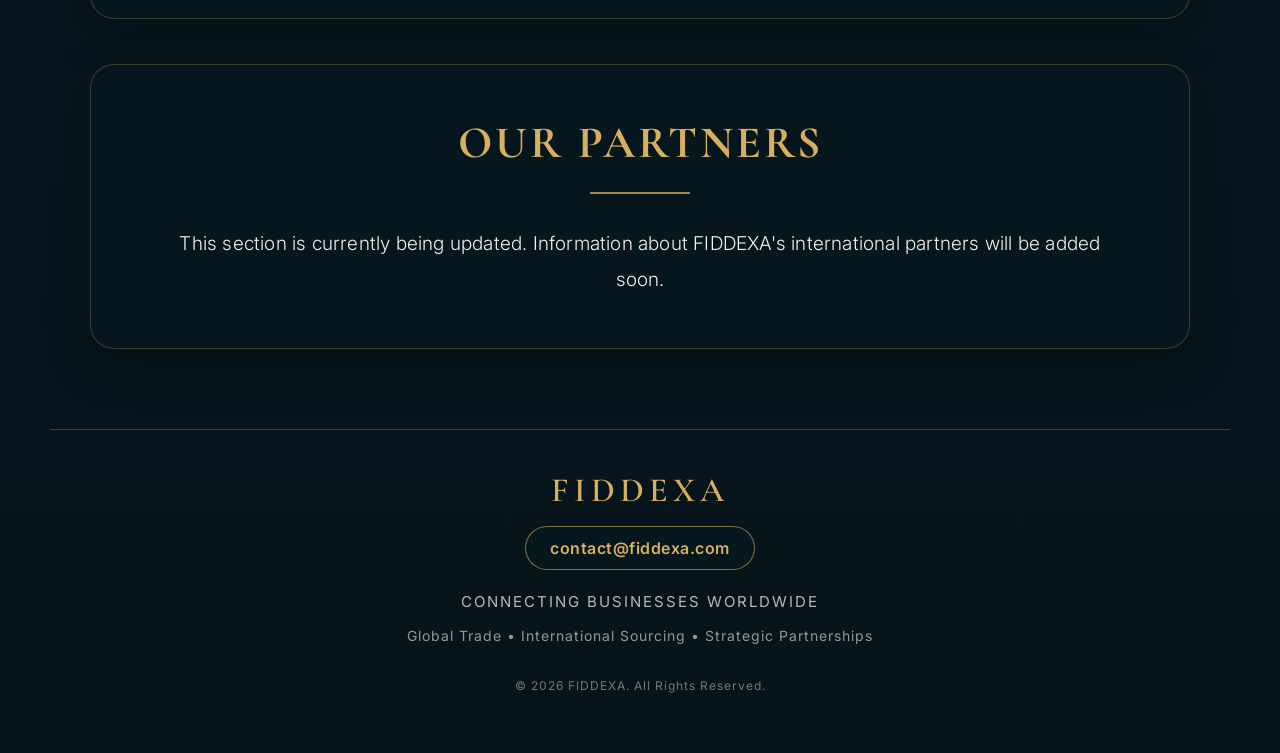
==== commit 3dbe92c5: "Update about.html" ====
--- a/about.html
+++ b/about.html
@@ -556,38 +556,117 @@
 
     line-height:1.75;
 }
-
- <footer>
-
-    <div class="footer-brand">
-        FIDDEXA
-    </div>
-
-    <div class="footer-email">
-        <a href="mailto:contact@fiddexa.com">
-            contact@fiddexa.com
-        </a>
-    </div>
-
-    <div
-        class="footer-slogan"
-        id="footer-slogan">
-        CONNECTING BUSINESSES WORLDWIDE
-    </div>
-
-    <div
-        class="footer-services"
-        id="footer-services">
-        Global Trade • International Sourcing • Strategic Partnerships
-    </div>
-
-    <div
-        class="footer-copy"
-        id="footer-copy">
-        © 2026 FIDDEXA. All Rights Reserved.
-    </div>
-
-</footer>
+/* =========================
+   FOOTER
+========================= */
+
+footer{
+    width:100%;
+    max-width:1180px;
+
+    margin:80px auto 0;
+    padding:40px 20px 10px;
+
+    text-align:center;
+
+    border-top:
+    1px solid rgba(216,176,93,.25);
+
+    color:#b8b8b8;
+}
+
+.footer-brand{
+    font-family:'Cormorant Garamond',serif;
+
+    font-size:34px;
+    font-weight:600;
+
+    color:#d8b05d;
+
+    letter-spacing:5px;
+
+    margin-bottom:15px;
+}
+
+.footer-email{
+    margin-bottom:22px;
+}
+
+.footer-email a{
+    display:inline-flex;
+
+    align-items:center;
+    justify-content:center;
+
+    padding:11px 24px;
+
+    border:
+    1px solid rgba(216,176,93,.60);
+
+    border-radius:999px;
+
+    color:#d8b05d;
+
+    background:
+    rgba(6,24,30,.75);
+
+    text-decoration:none;
+
+    font-family:'Inter',sans-serif;
+
+    font-size:16px;
+    font-weight:600;
+
+    letter-spacing:.5px;
+
+    text-transform:none;
+
+    transition:
+    background .3s ease,
+    color .3s ease,
+    transform .3s ease;
+}
+
+.footer-email a:hover{
+    background:
+    rgba(216,176,93,.10);
+
+    color:#f0d17d;
+
+    transform:translateY(-2px);
+}
+
+.footer-slogan{
+    font-size:15px;
+
+    letter-spacing:2px;
+
+    text-transform:uppercase;
+
+    margin-bottom:12px;
+}
+
+.footer-services{
+    font-size:14px;
+
+    line-height:1.8;
+
+    letter-spacing:1px;
+
+    opacity:.8;
+}
+
+.footer-copy{
+    margin-top:30px;
+
+    font-size:12px;
+
+    letter-spacing:1px;
+
+    opacity:.6;
+}
+   
+
 /* =========================
    MOBILE
 ========================= */
@@ -629,7 +708,7 @@
         z-index:9000;
     }
 
-    .back-button{
+    .back-btn{
         height:38px;
         min-height:38px;
 
@@ -1368,154 +1447,47 @@
 
 </section>
 
-
 <!-- =========================
      FOOTER
 ========================= -->
 
-   /* =========================
-   FOOTER
-========================= */
-
-footer{
-
-    width:100%;
-    max-width:1180px;
-
-    margin:80px auto 0;
-
-    padding:40px 20px 10px;
-
-    text-align:center;
-
-    border-top:
-    1px solid rgba(216,176,93,.25);
-
-    color:#b8b8b8;
-
-}
-
-
-.footer-brand{
-
-    font-family:
-    'Cormorant Garamond',
-    serif;
-
-    font-size:34px;
-
-    font-weight:600;
-
-    color:#d8b05d;
-
-    letter-spacing:5px;
-
-    margin-bottom:15px;
-
-}
-
-
-.footer-email{
-
-    margin-bottom:22px;
-
-}
-
-
-.footer-email a{
-
-    display:inline-flex;
-
-    align-items:center;
-    justify-content:center;
-
-    padding:11px 24px;
-
-    border:
-    1px solid rgba(216,176,93,.60);
-
-    border-radius:999px;
-
-    color:#d8b05d;
-
-    background:
-    rgba(6,24,30,.75);
-
-    text-decoration:none;
-
-    font-family:
-    'Inter',
-    sans-serif;
-
-    font-size:16px;
-
-    font-weight:600;
-
-    letter-spacing:.5px;
-
-    text-transform:none;
-
-    transition:
-    background .3s ease,
-    color .3s ease,
-    transform .3s ease;
-
-}
-
-
-.footer-email a:hover{
-
-    background:
-    rgba(216,176,93,.10);
-
-    color:#f0d17d;
-
-    transform:translateY(-2px);
-
-}
-
-
-.footer-slogan{
-
-    font-size:15px;
-
-    letter-spacing:2px;
-
-    text-transform:uppercase;
-
-    margin-bottom:12px;
-
-}
-
-
-.footer-services{
-
-    font-size:14px;
-
-    line-height:1.8;
-
-    letter-spacing:1px;
-
-    opacity:.8;
-
-}
-
-
-.footer-copy{
-
-    margin-top:30px;
-
-    font-size:12px;
-
-    letter-spacing:1px;
-
-    opacity:.6;
-
-}
-
+<footer>
+
+    <div class="footer-brand">
+        FIDDEXA
+    </div>
+
+    <div class="footer-email">
+
+        <a href="mailto:contact@fiddexa.com">
+            contact@fiddexa.com
+        </a>
+
+    </div>
+
+    <div
+        class="footer-slogan"
+        id="footerSlogan">
+        CONNECTING BUSINESSES WORLDWIDE
+    </div>
+
+    <div
+        class="footer-services"
+        id="footerServices">
+        Global Trade • International Sourcing • Strategic Partnerships
+    </div>
+
+    <div
+        class="footer-copy"
+        id="footerCopy">
+        © 2026 FIDDEXA. All Rights Reserved.
+    </div>
+
+</footer>
 
 </div>
 <!-- END .container -->
+
   <script>
 
 /* =========================
